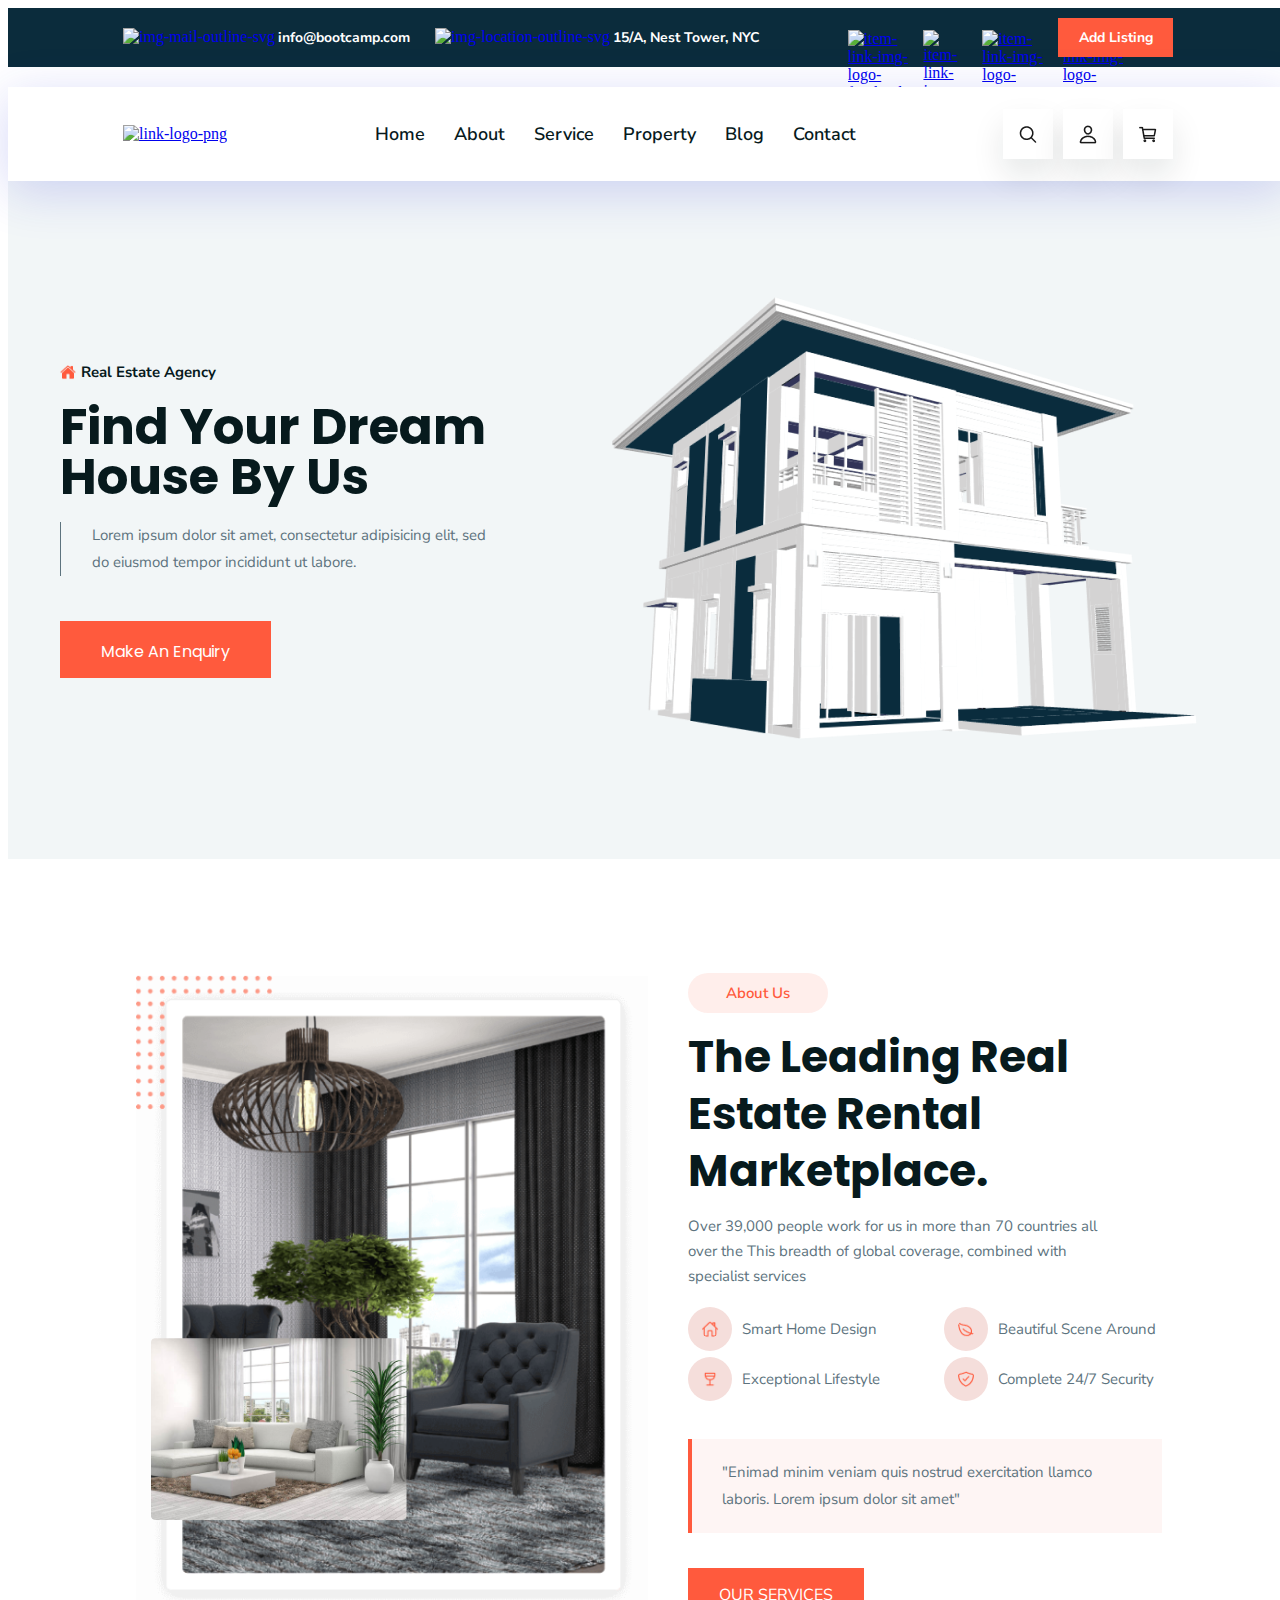
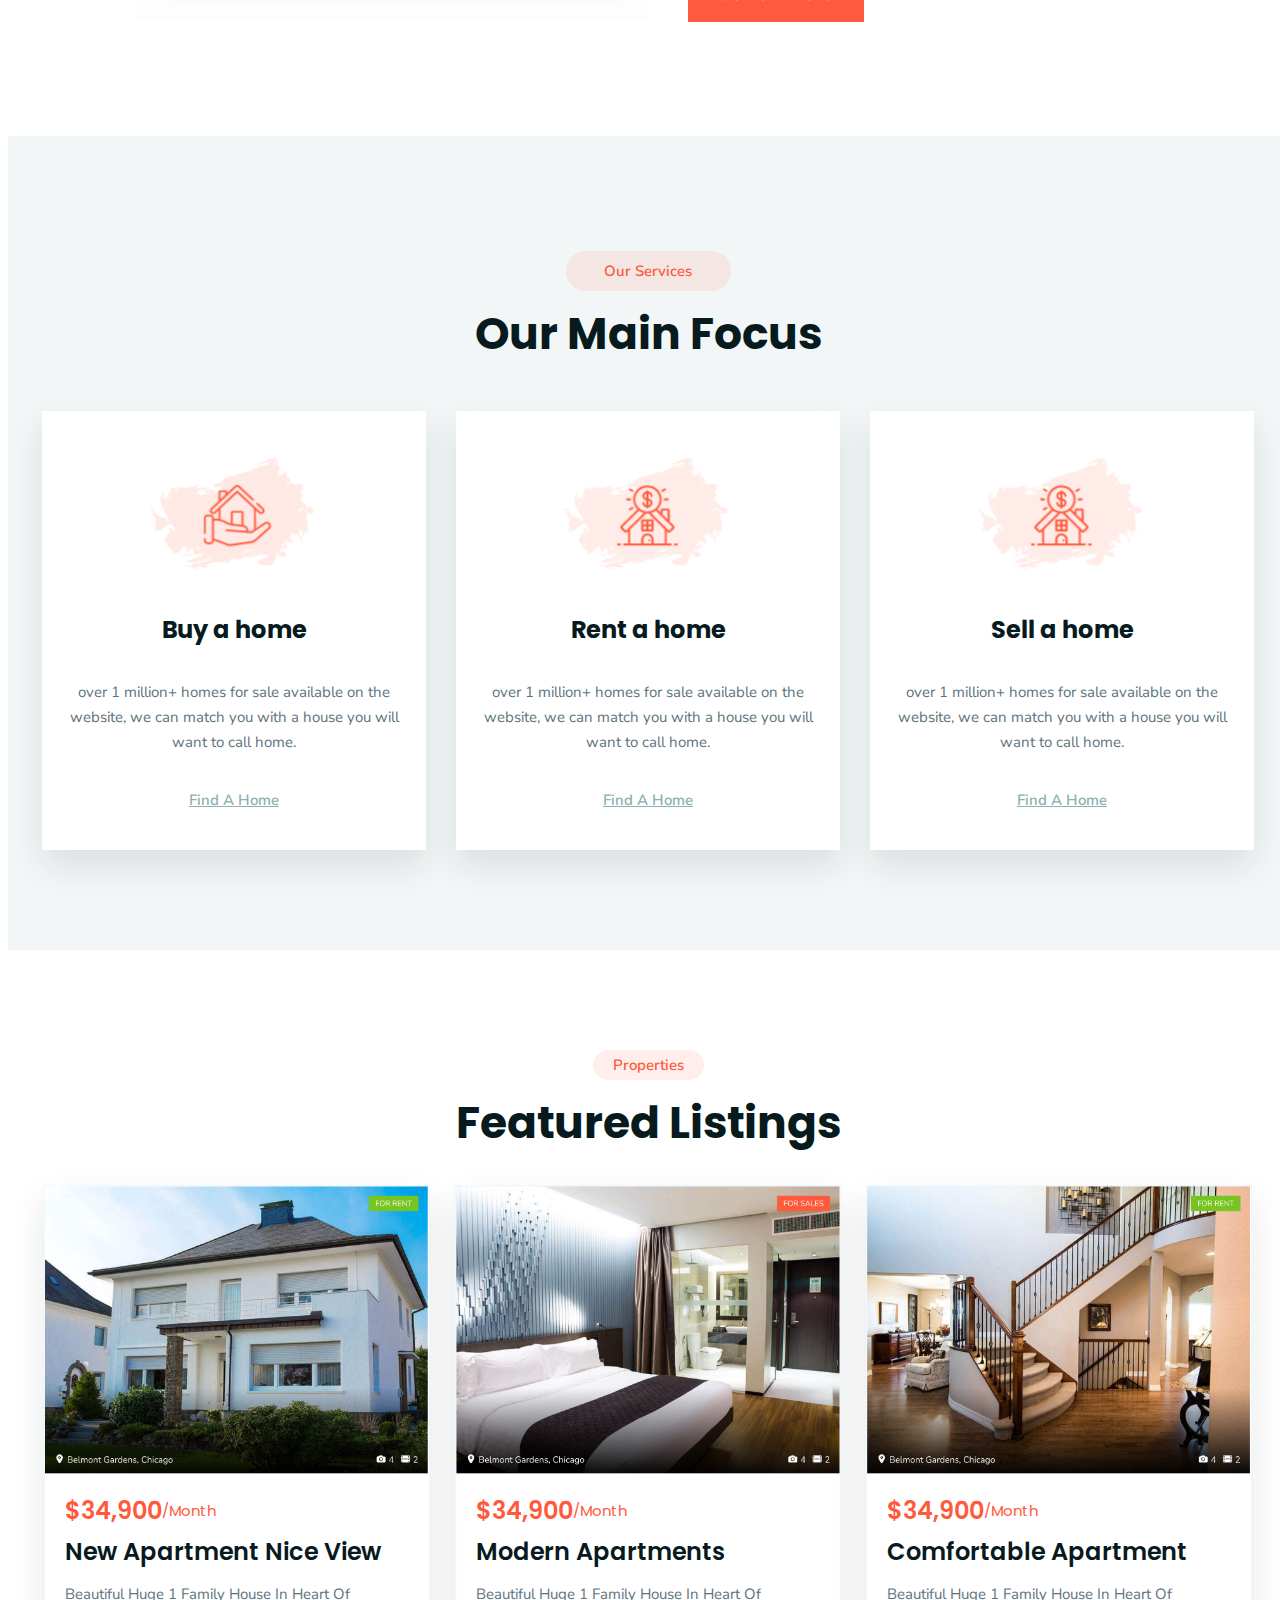
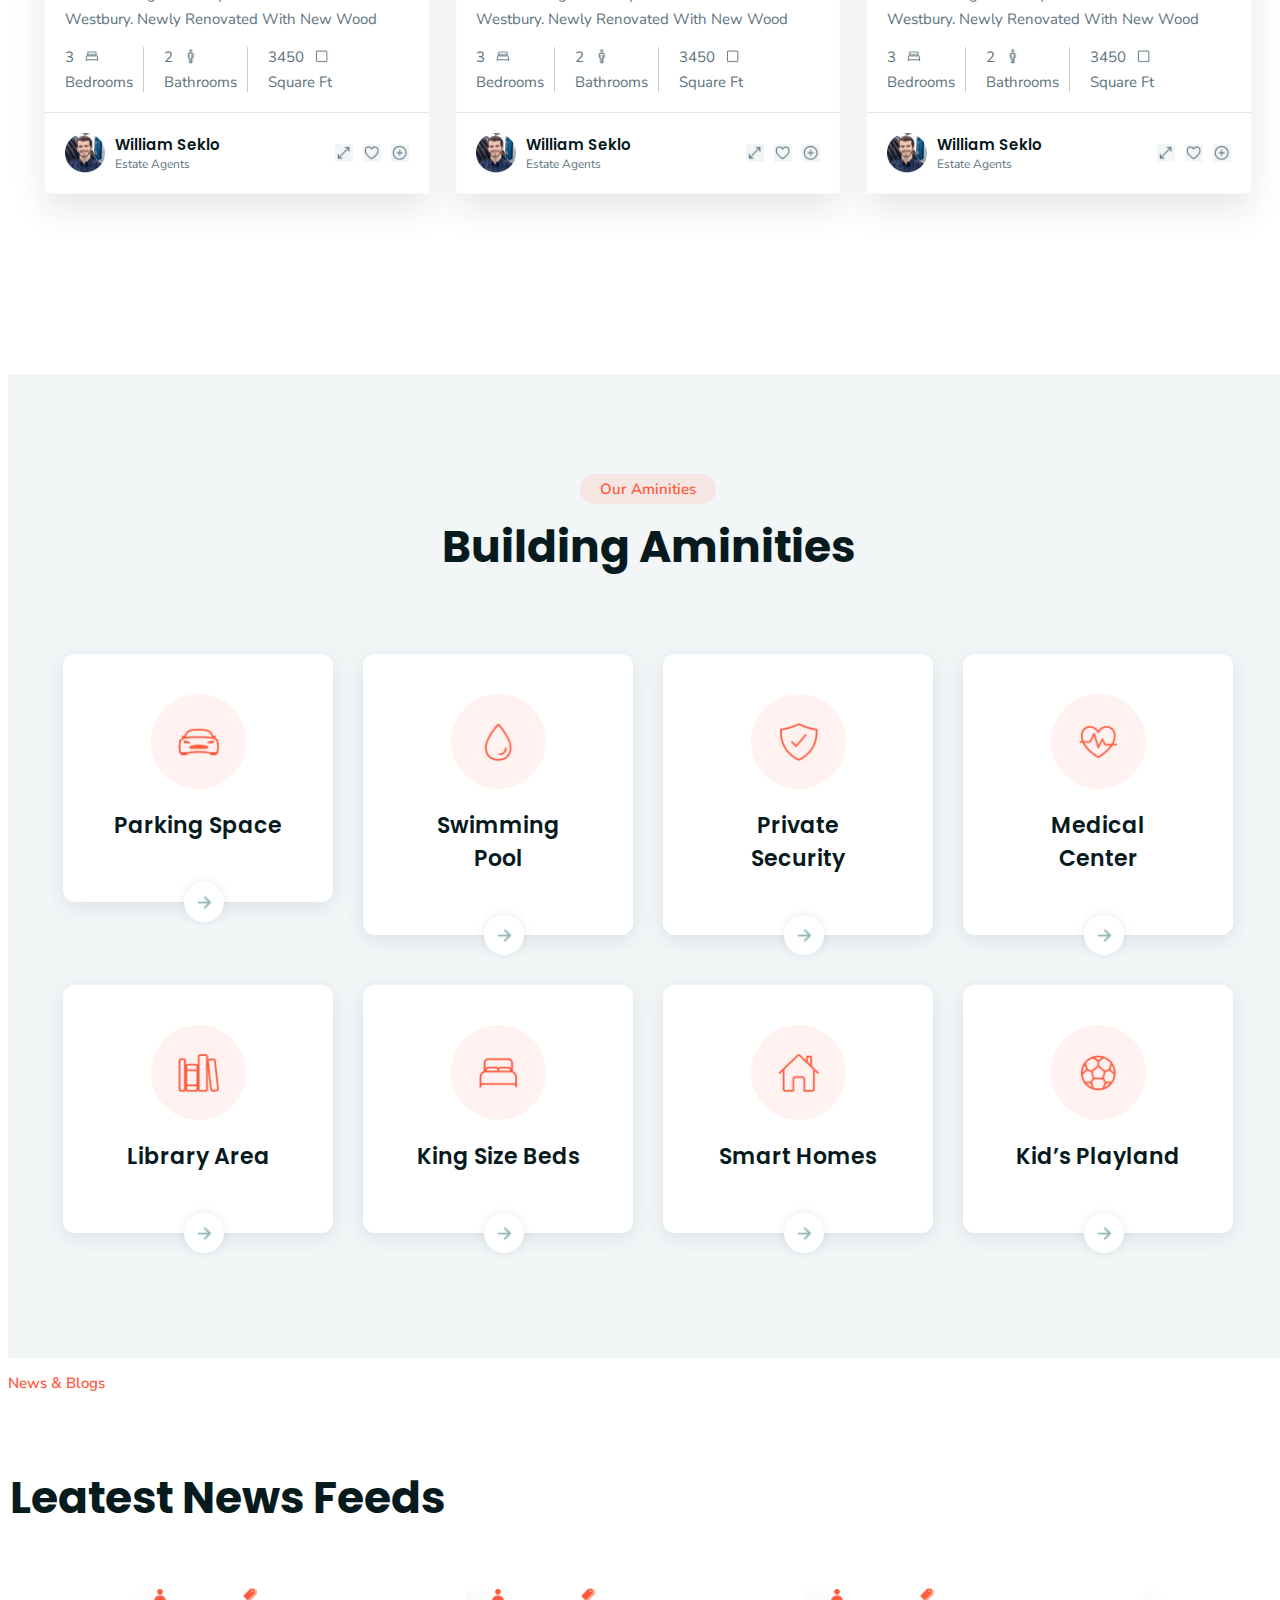
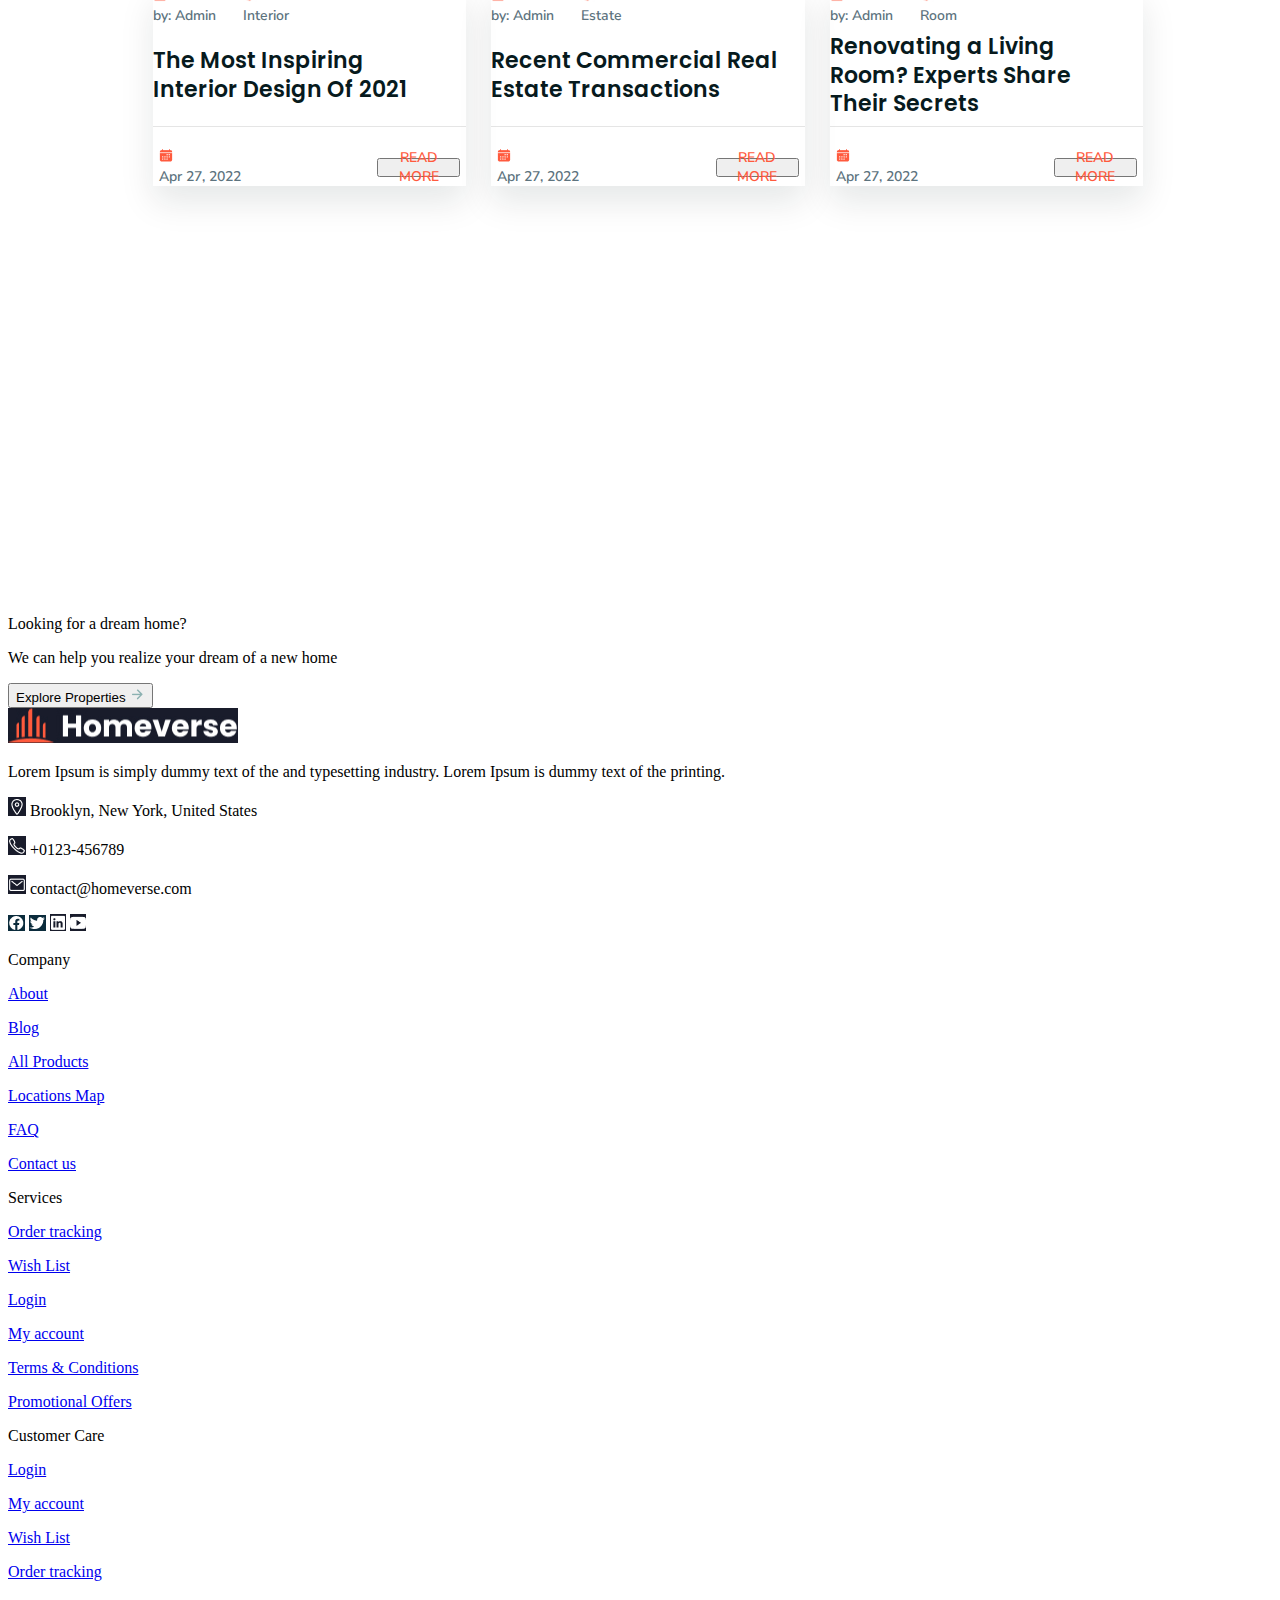
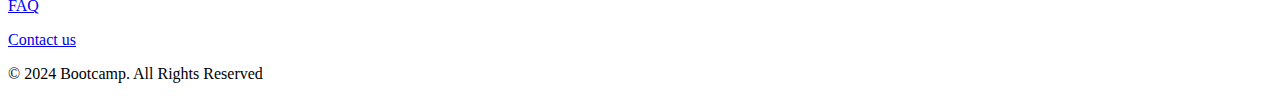
==== day 19/index.html @ 9317decf "rename" ====
<!DOCTYPE html>
<html lang="en">
<head>
    <meta charset="UTF-8">
    <meta name="viewport" content="width=device-width, initial-scale=1.0">
    <title>SASS4 Real Estate v1.0</title>
    <link rel="stylesheet" href="https://cdnjs.cloudflare.com/ajax/libs/normalize/8.0.1/normalize.min.css" integrity="sha512-NhSC1YmyruXifcj/KFRWoC561YpHpc5Jtzgvbuzx5VozKpWvQ+4nXhPdFgmx8xqexRcpAglTj9sIBWINXa8x5w==" crossorigin="anonymous" referrerpolicy="no-referrer" />
    <link rel="preconnect" href="https://fonts.googleapis.com">
    <link rel="preconnect" href="https://fonts.gstatic.com" crossorigin>
    <link href="https://fonts.googleapis.com/css2?family=Nunito+Sans&family=Poppins&display=swap" rel="stylesheet">
    <link rel="stylesheet" href="public/styles/styles.css">
    <link rel="stylesheet" href="public/styles/responsive.css"/>
</head>
<body>
    <header class="header">
        <div class="overlay" data-overlay></div>
        <div class="header-top">
            <div class="container">
                <div class="header-top-list">
                    <div>
                        <a href="mailto:info@bootcamp.com" class="header-top-link">
                            <img src="/public/images/header/img-mail-outline-svg.jpg" alt="img-mail-outline-svg">
                            <span>info@bootcamp.com</span>
                        </a>
                    </div>
                    <div>
                        <a href="#" class="header-top-link">
                            <img src="/public/images/header/img-location-outline-svg.jpg" alt="img-location-outline-svg">
                            <address>15/A, Nest Tower, NYC</address>
                        </a>
                    </div>
                </div>
                <div class="wrapper">
                    <div class="header-top-social-list">
                        <div><a href="#"><img src="/public/images/item-link-img-logo-facebook-svg.jpg" alt="item-link-img-logo-facebook-svg"></a></div>
                        <div><a href="#"><img src="/public/images/item-link-img-logo-twitter-svg.jpg" alt="item-link-img-logo-twitter-svg"></a></div>
                        <div><a href="#"><img src="/public/images/header/item-link-img-logo-instagram-svg.jpg" alt="item-link-img-logo-instagram-svg"></a></div>
                        <div><a href="#"><img src="/public/images/header/item-link-img-logo-pinterest-svg.jpg" alt="item-link-img-logo-pinterest-svg"></a></div>
                    </div>
                    <button class="header-top-btn">Add Listing</button>
                </div>
            </div>
            
        </div>

        <div class="header-bottom">
            <div class="container">
                <a href="#" class="logo">
                  <img src="/public/images/header/link-logo-png.png" alt="link-logo-png">
                </a>

                <nav class="navbar" data-navbar="">
        
                  <div class="navbar-top">
        
                    <a href="#" class="left-logo">
                      <img src="public/images/header/link-logo-png.png" alt="Bootcamp logo">
                    </a>
        
                    <button class="nav-close-btn" data-nav-close-btn="" aria-label="Close Menu">
                      <img src="public/images/x-thin-svgrepo-com.png" alt="icon x" width="30px" height="30px">
                    </button>
        
                  </div>
        
                  <div class="navbar-bottom">
                    <div class="navbar-list">
        
                      <div>
                        <a href="#home" class="navbar-link" data-nav-link="">Home</a>
                      </div>
        
                      <div>
                        <a href="#about" class="navbar-link" data-nav-link="">About</a>
                      </div>
        
                      <div>
                        <a href="#service" class="navbar-link" data-nav-link="">Service</a>
                      </div>
        
                      <div>
                        <a href="#property" class="navbar-link" data-nav-link="">Property</a>
                      </div>
        
                      <div>
                        <a href="#blog" class="navbar-link" data-nav-link="">Blog</a>
                      </div>
        
                      <div>
                        <a href="#contact" class="navbar-link" data-nav-link="">Contact</a>
                      </div>
        
                    </div>
                  </div>
        
                </nav>
        
                <div class="header-bottom-actions">
        
                  <button class="header-bottom-actions-btn" aria-label="Search">
                    <img src="public/images/header/img-search-outline-svg.jpg" alt="img-search-outline-svg">
                    <span>Search</span>
                  </button>
        
                  <button class="header-bottom-actions-btn" aria-label="Profile">
                    <img src="public/images/header/img-person-outline-svg.jpg" alt="img-person-outline-svg">
                    <span>Profile</span>
                  </button>
        
                  <button class="header-bottom-actions-btn" aria-label="Cart">
                      <img src="public/images/header/img-cart-outline-svg.jpg" alt="img-cart-outline-svg">
                      <span>Cart</span>
                  </button>
        
                  <button class="header-bottom-actions-btn" id="menu-icon" data-nav-open-btn="" aria-label="Open Menu">
                    <img src="public/images/header/image.png" width="30px" height="30px" alt="menu icon">
                    <span>Menu</span>
                  </button>
      
              </div>
            </div>
          </div>
    </header>

    <!-- *************** home - real estate agency **************** -->
    <section id="home">
      <div class="container">
        <div class="home-content">
          <p class="subtitle">
            <img src="public/images/header/img-home-svg.png" alt="img-home-svg">
            <span>Real Estate Agency</span>
          </p>
          <p class="home-title">Find Your Dream House By Us</p>
          <p class="hero-text">
            Lorem ipsum dolor sit amet, consectetur adipisicing elit, sed do eiusmod tempor incididunt ut labore.
          </p>
          <button class="btn">Make An Enquiry</button>
        </div>
        <figure class="home-banner">
          <img src="public/images/header/figure-hero-banner-png.png" alt="figure-hero-banner-png">
        </figure>
      </div>
    </section>

    <!-- *************** about us **************** -->
    <section id="about-us">
      <div class="container">
        <figure class="about-banner">
          <img src="public/images/aboutUs/about-banner-1-png.png" alt="about-banner-1">
          <img src="public/images/aboutUs/about-banner-2-jpg.png" alt="about-banner-2">
        </figure>
        <div class="about-content">
          <p class="about-subtitle">About Us</p>
          <p class="about-title">The Leading Real Estate
            Rental Marketplace.</p>
          <p class="about-text">Over 39,000 people work for us in more than 70 countries all over the
            This breadth of global coverage, combined with specialist services</p>
          <ul class="about-list">
            <li class="about-item">
              <img src="public/images/aboutUs/img-home-outline-svg.png" alt="home-outline">
              <p class="about-item-text">Smart Home Design</p>
            </li>
            <li class="about-item">
              <img src="public/images/aboutUs/img-leaf-outline-svg.png" alt="leaf-outline">
              <p class="about-item-text">Beautiful Scene Around</p>
            </li>
            <li class="about-item">
              <img src="public/images/aboutUs/img-wine-outline-svg.png" alt="wine-outline">
              <p class="about-item-text">Exceptional Lifestyle</p>
            </li>
            <li class="about-item">
              <img src="public/images/aboutUs/img-shield-checkmark-outline-svg.png" alt="sheild-checkmark-outline">
              <p class="about-item-text">Complete 24/7 Security</p>
            </li>
          </ul>
          <p class="callout">"Enimad minim veniam quis nostrud exercitation llamco laboris. Lorem
            ipsum dolor sit amet"</p>
          <button>Our Services</button>
        </div>
      </div>
    </section>

    <!-- *************** our main focus **************** -->
    <section id="services">
      <div class="container">
        <p class="service-subtitle">Our Services</p>
        <p class="service-title">Our Main Focus</p>
        <div class="service-content">
          <div class="service-item">
            <div class="card-icon">
              <img src="public/images/outMainFocus/service-1-png.png" alt="service-1">
            </div>
            <a href="#" class="service-item-title">
              <!-- <p class="service-item-title"> -->
                Buy a home
              <!-- </p> -->
            </a>
            <p class="service-item-text">over 1 million+ homes for sale available on
              the website, we can match you with a house
              you will want to call home.</p>
            <a href="#" class="service-item-link">Find A Home</a>
          </div>

          <div class="service-item">
            <div class="card-icon">
              <img src="public/images/outMainFocus/service-2-png.png" alt="service-1">
            </div>
            <a href="#" class="service-item-title">
              <!-- <p class="service-item-title"> -->
                Rent a home
              <!-- </p> -->
            </a>
            <p class="service-item-text">over 1 million+ homes for sale available on
              the website, we can match you with a house
              you will want to call home.</p>
            <a href="#" class="service-item-link">Find A Home</a>
          </div>

          <div class="service-item">
            <div class="card-icon">
              <img src="public/images/outMainFocus/service-2-png.png" alt="service-1">
            </div>
            <a href="#" class="service-item-title">
              <!-- <p class="service-item-title"> -->
                Sell a home
              <!-- </p> -->
            </a>
            <p class="service-item-text">over 1 million+ homes for sale available on
              the website, we can match you with a house
              you will want to call home.</p>
            <a href="#" class="service-item-link">Find A Home</a>
          </div>
        </div>
      </div>
    </section>

    <!-- *************** featured listings **************** -->
    <section id="features">
      <div class="container">
        <p class="feature-subtitle">Properties</p>
        <p class="feature-title">Featured Listings</p>
        <div class="feature-content">
          <div class="feature-item">
            <figure class="feature-item-image">
              <a href="#"><img src="public/images/featureListing/link-property-1-jpg.png" alt=""></a>
            </figure>
            <div class="feature-item-detail">
              <p class="feature-detail-price">$34,900<sub>/Month</sub></p>
              <a href="#" class="feature-detail-title">New Apartment Nice View</a>
              <p class="feature-detail-text">Beautiful Huge 1 Family House In Heart Of Westbury. 
                Newly Renovated With New Wood</p>
              <div class="feature-amenities-list">
                <div class="feature-amenities-item">
                  <p>3<img src="public/images/featureListing/img-bed-outline-svg.jpg" alt="img-bed-outline"></p>
                  <p>Bedrooms</p>
                </div>
                <div class="feature-amenities-item">
                  <p>2<img src="public/images/featureListing/img-man-outline-svg.jpg" alt="img-man-outline"></p>
                  <p>Bathrooms</p>
                </div>
                <div class="feature-amenities-item">
                  <p>3450<img src="public/images/featureListing/img-square-outline-svg.jpg" alt="img-square-outline"></p>
                  <p>Square Ft</p>
                </div>
              </div>
            </div>
            <div class="feature-item-author">
              <div class="feature-author-profile">
                <img src="public/images/featureListing/author-jpg.jpg" alt="author">
                <div class="feature-author-info">
                  <a href="#">William Seklo</a>
                  <p>Estate Agents</p>
                </div>
              </div>
              <div class="feature-item-icons">
                <img src="public/images/featureListing/img-resize-outline-svg.jpg" alt="resize-outline">
                <img src="public/images/featureListing/img-heart-outline-svg.jpg" alt="heart-outline">
                <img src="public/images/featureListing/img-add-circle-outline-svg.jpg" alt="add-circle-outline">
              </div>
            </div>
          </div>

          <div class="feature-item">
            <figure class="feature-item-image">
              <a href="#"><img src="public/images/featureListing/link-property-2-jpg.jpg" alt=""></a>
            </figure>
            <div class="feature-item-detail">
              <p class="feature-detail-price">$34,900<sub>/Month</sub></p>
              <a href="#" class="feature-detail-title">Modern Apartments</a>
              <p class="feature-detail-text">Beautiful Huge 1 Family House In Heart Of Westbury. Newly Renovated With
                New Wood</p>
              <div class="feature-amenities-list">
                <div class="feature-amenities-item">
                  <p>3<img src="public/images/featureListing/img-bed-outline-svg.jpg" alt="img-bed-outline"></p>
                  <p>Bedrooms</p>
                </div>
                <div class="feature-amenities-item">
                  <p>2<img src="public/images/featureListing/img-man-outline-svg.jpg" alt="img-man-outline"></p>
                  <p>Bathrooms</p>
                </div>
                <div class="feature-amenities-item">
                  <p>3450<img src="public/images/featureListing/img-square-outline-svg.jpg" alt="img-square-outline"></p>
                  <p>Square Ft</p>
                </div>
              </div>
            </div>
            <div class="feature-item-author">
              <div class="feature-author-profile">
                <img src="public/images/featureListing/author-jpg.jpg" alt="author">
                <div class="feature-author-info">
                  <a href="#">William Seklo</a>
                  <p>Estate Agents</p>
                </div>
              </div>
              <div class="feature-item-icons">
                <img src="public/images/featureListing/img-resize-outline-svg.jpg" alt="resize-outline">
                <img src="public/images/featureListing/img-heart-outline-svg.jpg" alt="heart-outline">
                <img src="public/images/featureListing/img-add-circle-outline-svg.jpg" alt="add-circle-outline">
              </div>
            </div>
          </div>

          <div class="feature-item">
            <figure class="feature-item-image">
              <a href="#"><img src="public/images/featureListing/link-property-3-jpg.jpg" alt=""></a>
            </figure>
            <div class="feature-item-detail">
              <p class="feature-detail-price">$34,900<sub>/Month</sub></p>
              <a href="#" class="feature-detail-title">Comfortable Apartment</a>
              <p class="feature-detail-text">Beautiful Huge 1 Family House In Heart Of Westbury. Newly Renovated With
                New Wood</p>
              <div class="feature-amenities-list">
                <div class="feature-amenities-item">
                  <p>3<img src="public/images/featureListing/img-bed-outline-svg.jpg" alt="img-bed-outline"></p>
                  <p>Bedrooms</p>
                </div>
                <div class="feature-amenities-item">
                  <p>2<img src="public/images/featureListing/img-man-outline-svg.jpg" alt="img-man-outline"></p>
                  <p>Bathrooms</p>
                </div>
                <div class="feature-amenities-item">
                  <p>3450<img src="public/images/featureListing/img-square-outline-svg.jpg" alt="img-square-outline"></p>
                  <p>Square Ft</p>
                </div>
              </div>
            </div>
            <div class="feature-item-author">
              <div class="feature-author-profile">
                <img src="public/images/featureListing/author-jpg.jpg" alt="author">
                <div class="feature-author-info">
                  <a href="#">William Seklo</a>
                  <p>Estate Agents</p>
                </div>
              </div>
              <div class="feature-item-icons">
                <img src="public/images/featureListing/img-resize-outline-svg.jpg" alt="resize-outline">
                <img src="public/images/featureListing/img-heart-outline-svg.jpg" alt="heart-outline">
                <img src="public/images/featureListing/img-add-circle-outline-svg.jpg" alt="add-circle-outline">
              </div>
            </div>
          </div>
        </div>
      </div>
    </section>

    <!-- *************** building amenities **************** -->
    <section id="amenities">
      <div class="container">
        <p class="amenity-subtitle">Our Aminities</p>
        <p class="amenity-title">Building Aminities</p>
        <div class="amenity-content">
          <a href="#" class="amenity-item">
            <div class="amenity-card-icon">
              <img src="public/images/buildingAmenities/img-car-sport-outline-svg.jpg" alt="car-sport-outline">
            </div>
            <p>Parking Space</p>
            <div class="amenity-card-btn">
              <img src="public/images/img-arrow-forward-outline-svg.png" alt="arrow-forward-outline">
            </div>
          </a>

          <a href="#" class="amenity-item">
            <div class="amenity-card-icon">
              <img src="public/images/buildingAmenities/img-water-outline-svg.jpg" alt="car-sport-outline">
            </div>
            <p>Swimming Pool</p>
            <div class="amenity-card-btn">
              <img src="public/images/img-arrow-forward-outline-svg.png" alt="arrow-forward-outline">
            </div>
          </a>

          <a href="#" class="amenity-item">
            <div class="amenity-card-icon">
              <img src="public/images/buildingAmenities/img-shield-checkmark-outline-svg.jpg" alt="car-sport-outline">
            </div>
            <p>Private Security</p>
            <div class="amenity-card-btn">
              <img src="public/images/img-arrow-forward-outline-svg.png" alt="arrow-forward-outline">
            </div>
          </a>

          <a href="#" class="amenity-item">
            <div class="amenity-card-icon">
              <img src="public/images/buildingAmenities/img-fitness-outline-svg.jpg" alt="car-sport-outline">
            </div>
            <p>Medical Center</p>
            <div class="amenity-card-btn">
              <img src="public/images/img-arrow-forward-outline-svg.png" alt="arrow-forward-outline">
            </div>
          </a>

          <a href="#" class="amenity-item">
            <div class="amenity-card-icon">
              <img src="public/images/buildingAmenities/img-library-outline-svg.jpg" alt="car-sport-outline">
            </div>
            <p>Library Area</p>
            <div class="amenity-card-btn">
              <img src="public/images/img-arrow-forward-outline-svg.png" alt="arrow-forward-outline">
            </div>
          </a>

          <a href="#" class="amenity-item">
            <div class="amenity-card-icon">
              <img src="public/images/buildingAmenities/img-bed-outline-svg.jpg" alt="car-sport-outline">
            </div>
            <p>King Size Beds</p>
            <div class="amenity-card-btn">
              <img src="public/images/img-arrow-forward-outline-svg.png" alt="arrow-forward-outline">
            </div>
          </a>

          <a href="#" class="amenity-item">
            <div class="amenity-card-icon">
              <img src="public/images/buildingAmenities/img-home-outline-svg.jpg" alt="car-sport-outline">
            </div>
            <p>Smart Homes</p>
            <div class="amenity-card-btn">
              <img src="public/images/img-arrow-forward-outline-svg.png" alt="arrow-forward-outline">
            </div>
          </a>

          <a href="#" class="amenity-item">
            <div class="amenity-card-icon">
              <img src="public/images/buildingAmenities/img-football-outline-svg.jpg" alt="car-sport-outline">
            </div>
            <p>Kid’s Playland</p>
            <div class="amenity-card-btn">
              <img src="public/images/img-arrow-forward-outline-svg.png" alt="arrow-forward-outline">
            </div>
          </a>
        </div>
      </div>
    </section>

    <!-- *************** new feeds **************** -->
    <section id="new-feeds">
      <div class="container">
        <p class="feeds-subtitle">News & Blogs</p>
        <p class="feeds-title">Leatest News Feeds</p>
        <div class="feeds-content">
          <div class="feeds-item">
            <div class="feeds-image"></div>
            <div class="feeds-by">
              <div>
                <img src="public/images/newFeeds/img-person-svg.jpg" alt="person">
                <span>by: Admin</span>
              </div>
              <div>
                <img src="public/images/newFeeds/img-pricetags-svg.jpg" alt="pricetags">
                <span>Interior</span>
              </div>
            </div>
            <p>The Most Inspiring Interior
              Design Of 2021</p>
            <div class="feeds-readmore">
              <div class="feeds-calendar">
                <img src="public/images/newFeeds/img-calendar-svg.jpg" alt="calendar">
                <span>Apr 27, 2022</span>
              </div>
              <button>Read More</button>
            </div>
          </div>

          <div class="feeds-item">
            <div class="feeds-image"></div>
            <div class="feeds-by">
              <div>
                <img src="public/images/newFeeds/img-person-svg.jpg" alt="person">
                <span>by: Admin</span>
              </div>
              <div>
                <img src="public/images/newFeeds/img-pricetags-svg.jpg" alt="pricetags">
                <span>Estate</span>
              </div>
            </div>
            <p>Recent Commercial Real
              Estate Transactions</p>
            <div class="feeds-readmore">
              <div class="feeds-calendar">
                <img src="public/images/newFeeds/img-calendar-svg.jpg" alt="calendar">
                <span>Apr 27, 2022</span>
              </div>
              <button>Read More</button>
            </div>
          </div>

          <div class="feeds-item">
            <div class="feeds-image"></div>
            <div class="feeds-by">
              <div>
                <img src="public/images/newFeeds/img-person-svg.jpg" alt="person">
                <span>by: Admin</span>
              </div>
              <div>
                <img src="public/images/newFeeds/img-pricetags-svg.jpg" alt="pricetags">
                <span>Room</span>
              </div>
            </div>
            <p>Renovating a Living Room?
              Experts Share Their Secrets</p>
            <div class="feeds-readmore">
              <div class="feeds-calendar">
                <img src="public/images/newFeeds/img-calendar-svg.jpg" alt="calendar">
                <span>Apr 27, 2022</span>
              </div>
              <button>Read More</button>
            </div>
          </div>
        </div>
      </div>
    </section>

    <!-- *************** footer **************** -->
    <section class="cta">
      <div class="cta-card">
        <div class="cta-text">
          <p>Looking for a dream home?</p>
          <p>We can help you realize your dream of a new home</p>
        </div>
        <button>Explore Properties  <img src="public/images/img-arrow-forward-outline-svg.png"></button>
      </div>
    </section>
    <footer class="footer">
      <div class="container">
        <div class="footer-brand">
          <a href="#" class="logo">
            <img src="public/images/footer/link-logo-light-png.jpg" alt="Bootcamp logo">
          </a>
          <p class="footer-brand-text">Lorem Ipsum is simply dummy text of the
            and typesetting industry. Lorem Ipsum is
            dummy text of the printing.</p>
          <p class="footer-address">
            <img src="public/images/footer/img-location-outline-svg.jpg" alt="">
            Brooklyn, New York, United States
          </p>
          <p class="footer-call">
            <img src="public/images/footer/img-call-outline-svg.jpg" alt="">
            +0123-456789
          </p>
          <p class="footer-mail">
            <img src="public/images/footer/img-mail-outline-svg.jpg" alt="">
            contact@homeverse.com
          </p>
          <div class="footer-icons">
            <img src="public/images/item-link-img-logo-facebook-svg.jpg" alt="">
            <img src="public/images/item-link-img-logo-twitter-svg.jpg" alt="">
            <img src="public/images/footer/item-link-img-logo-linkedin-svg.jpg" alt="">
            <img src="public/images/footer/item-link-img-logo-youtube-svg.jpg" alt="">
          </div>
        </div>
        <div class="footer-link-box">
          <div class="footer-list">
            <p class="footer-item-title">Company</p>
            <a href="#"><p class="footer-item-link">About</p></a>
            <a href="#"><p class="footer-item-link">Blog</p></a>
            <a href="#"><p class="footer-item-link">All Products</p></a>
            <a href="#"><p class="footer-item-link">Locations Map</p></a>
            <a href="#"><p class="footer-item-link">FAQ</p></a>
            <a href="#"><p class="footer-item-link">Contact us</p></a>
          </div>

          <div class="footer-list">
            <p class="footer-item-title">Services</p>
            <a href="#"><p class="footer-item-link">Order tracking</p></a>
            <a href="#"><p class="footer-item-link">Wish List</p></a>
            <a href="#"><p class="footer-item-link">Login</p></a>
            <a href="#"><p class="footer-item-link">My account</p></a>
            <a href="#"><p class="footer-item-link">Terms & Conditions</p></a>
            <a href="#"><p class="footer-item-link">Promotional Offers</p></a>
          </div>

          <div class="footer-list">
            <p class="footer-item-title">Customer Care</p>
            <a href="#"><p class="footer-item-link">Login</p></a>
            <a href="#"><p class="footer-item-link">My account</p></a>
            <a href="#"><p class="footer-item-link">Wish List</p></a>
            <a href="#"><p class="footer-item-link">Order tracking</p></a>
            <a href="#"><p class="footer-item-link">FAQ</p></a>
            <a href="#"><p class="footer-item-link">Contact us</p></a>
          </div>
        </div>
      </div>
      <div class="copyright">
        <p>© 2024 Bootcamp. All Rights Reserved</p>
      </div>
    </footer>
</body>
</html>
---- day 19/public/styles/styles.css ----
/* ---------------- Header ---------------- */
body {
  width: 100vw;
}

.header {
  display: flex;
  flex-direction: column;
}
.header .overlay {
  width: 100%;
  height: 100vh;
  position: fixed;
  inset: 0;
  opacity: 0;
  pointer-events: none;
}

.header-top {
  background: #0B2C3C;
  display: flex;
  height: 49px;
  width: 100%;
  padding: 5px 0;
  align-items: center;
}
.header-top .container {
  height: 39px;
  display: flex;
  width: 100%;
  justify-content: space-between;
  margin: 0 115px;
}

.header-top-list {
  display: flex;
  gap: 25px;
  align-items: center;
}
.header-top-list .header-top-link {
  display: flex;
  gap: 3px;
  text-decoration: none;
}
.header-top-list .header-top-link .img {
  width: 15px;
  height: 15px;
}
.header-top-list .header-top-link span, .header-top-list .header-top-link address {
  display: block;
  width: -moz-fit-content;
  width: fit-content;
  height: 19px;
  font-family: "Nunito Sans";
  font-style: normal;
  line-height: normal;
  font-size: 14px;
  font-weight: 700;
  color: #FFF;
}

.wrapper {
  display: flex;
  align-items: center;
  gap: 23px;
}
.wrapper .header-top-social-list {
  display: flex;
  width: 100px;
  height: 16px;
  justify-content: center;
  align-items: flex-start;
  gap: 12px;
}
.wrapper button {
  display: flex;
  width: 114.72px;
  height: 39px;
  padding: 10px 19px 10px 20px;
  justify-content: center;
  align-items: center;
  background: #FF5A3D;
  border: none;
  font-family: "Nunito Sans";
  font-style: normal;
  line-height: normal;
  font-size: 14px;
  font-weight: 700;
  color: #FFF;
}

.header-bottom {
  display: flex;
  height: 54px;
  padding: 20px 0;
  justify-content: center;
  align-items: center;
  background: #FFF;
  box-shadow: 0px 10px 50px 0px rgba(46, 54, 220, 0.2);
  margin-top: 20px;
}
.header-bottom .container {
  display: flex;
  align-items: center;
  width: 100%;
  justify-content: space-between;
  margin: 0 115px;
}
.header-bottom .container .logo {
  margin-right: 100px;
}
.header-bottom .container .navbar-top {
  display: none;
}
.header-bottom .container .navbar-top button {
  width: 30px;
  height: 30px;
  display: flex;
  align-items: center;
  justify-content: center;
  border: none;
  background: white;
}
.header-bottom .container .navbar-list {
  display: flex;
  flex-direction: row;
  display: flex;
  height: 54px;
  padding: 15px 0px;
  justify-content: center;
  align-items: center;
  gap: 29px;
}
.header-bottom .container .navbar-list .navbar-link {
  text-decoration: none;
  display: flex;
  height: 24px;
  flex-direction: column;
  justify-content: center;
  color: #071A1D;
  font-family: "Nunito Sans";
  font-style: normal;
  line-height: normal;
  font-size: 18px;
  font-weight: 600;
  text-transform: capitalize;
  transition: color 0.3s ease;
}
.header-bottom .container .navbar-list .navbar-link:hover {
  color: #FF5A3D;
}
.header-bottom .container .header-bottom-actions {
  display: flex;
  margin-left: 100px;
  gap: 10px;
}
.header-bottom .container .header-bottom-actions .header-bottom-actions-btn {
  display: flex;
  width: 50px;
  height: 50px;
  padding: 15px;
  justify-content: center;
  align-items: center;
  background: #FFF;
  box-shadow: 0px 16px 32px 0px rgba(7, 26, 29, 0.1);
  border: none;
}
.header-bottom .container .header-bottom-actions .header-bottom-actions-btn#menu-icon {
  display: none;
}
.header-bottom .container .header-bottom-actions .header-bottom-actions-btn span {
  display: none;
}
.header-bottom .container .header-bottom-actions .header-bottom-actions-btn img {
  color: #FF5A3D;
}

#home {
  width: 100%;
  background: #F2F6F7;
}
#home .container {
  width: 100%;
  padding: 100px 0;
  display: flex;
  justify-content: center;
  align-items: center;
}
#home .container .home-content {
  flex-basis: 40%;
}
#home .container .home-content .subtitle {
  width: 80%;
  display: flex;
  align-items: center;
  margin: 0;
  gap: 5px;
}
#home .container .home-content .subtitle img {
  width: 16px;
  height: 16px;
}
#home .container .home-content .subtitle span {
  display: flex;
  height: 20px;
  flex-direction: column;
  justify-content: center;
  flex-shrink: 0;
  color: #071A1D;
  font-family: "Nunito Sans";
  font-style: normal;
  line-height: normal;
  font-size: 15px;
  font-weight: 700;
}
#home .container .home-content .home-title {
  width: 90%;
  height: 100px;
  justify-content: center;
  color: #071A1D;
  font-family: Poppins;
  font-style: normal;
  font-size: 50px;
  line-height: 50px;
  font-weight: 700;
  margin: 20px 0;
}
#home .container .home-content .hero-text {
  width: 80%;
  color: #5D737E;
  font-family: "Nunito Sans";
  font-style: normal;
  line-height: 27px;
  font-size: 15px;
  font-weight: 400;
  padding-left: 31px;
  border-left: 1px solid #5D737E;
}
#home .container .home-content .btn {
  color: #FFF;
  font-family: Poppins;
  font-style: normal;
  font-size: 16px;
  line-height: normal;
  font-weight: 400;
  text-transform: capitalize;
  border: 1px solid #FF5A3D;
  height: 57px;
  padding: 17px 40px 17px 40px;
  margin-top: 30px;
  background: linear-gradient(to left, #FF5A3D 50%, white 50%);
  background-size: 200% 100%;
  background-position: right top;
  transition: all 1s ease;
}
#home .container .home-content .btn:hover {
  background-position: left top;
  color: black;
  border-color: black;
}
#home .container .home-banner {
  flex-basis: 30%;
}

/* ---------------- About Us ---------------- */
/* ---------------- About Us ---------------- */
#about-us {
  padding: 100px 0;
}
#about-us .container {
  display: flex;
  align-items: center;
  justify-content: center;
}
#about-us .container .about-banner {
  display: flex;
  position: relative;
  flex-basis: 40%;
}
#about-us .container .about-banner img {
  width: 100%;
  max-width: -moz-max-content;
  max-width: max-content;
}
#about-us .container .about-banner img:last-child {
  position: absolute;
  bottom: 100px;
  left: 15px;
  width: 50%;
  border-radius: 4px;
}
#about-us .container .about-content {
  display: flex;
  flex-direction: column;
  flex-basis: 40%;
  gap: 15px;
}
#about-us .container .about-content .about-subtitle {
  margin: 0;
  border-radius: 50px;
  background: rgba(255, 90, 61, 0.1);
  display: flex;
  width: 100px;
  height: 30px;
  padding: 5px 20px 5px 20px;
  justify-content: center;
  align-items: center;
  color: #FF5A3D;
  font-family: "Nunito Sans";
  font-style: normal;
  line-height: normal;
  font-size: 15px;
  font-weight: 600;
}
#about-us .container .about-content .about-title {
  margin: 0;
  color: #071A1D;
  font-family: Poppins;
  font-style: normal;
  font-size: 44px;
  line-height: 57px;
  font-weight: 700;
  display: flex;
  width: 90%;
  flex-direction: column;
  justify-content: center;
}
#about-us .container .about-content .about-text {
  margin: 0;
  display: flex;
  width: 80%;
  flex-direction: column;
  justify-content: center;
  color: #5D737E;
  font-family: "Nunito Sans";
  font-style: normal;
  line-height: 25px;
  font-size: 15px;
  font-weight: 400;
}
#about-us .container .about-content .about-list {
  margin: 0, 0, 20px, 0;
  list-style: none;
  margin: 0;
  padding: 0;
  display: grid;
  grid-template-columns: 1fr 1fr;
}
#about-us .container .about-content .about-list .about-item {
  display: flex;
  align-items: center;
  gap: 10px;
}
#about-us .container .about-content .about-list .about-item img {
  display: flex;
  width: 18px;
  height: 18px;
  padding: 13px;
  justify-content: center;
  align-items: center;
  border-radius: 50%;
  background: #F5DEDB;
}
#about-us .container .about-content .about-list .about-item p {
  display: flex;
  height: 20px;
  flex-direction: column;
  justify-content: center;
  color: #5D737E;
  font-family: "Nunito Sans";
  font-style: normal;
  line-height: normal;
  font-size: 15px;
  font-weight: 400;
}
#about-us .container .about-content .callout {
  margin: 20px 0;
  width: 80%;
  display: inline-flex;
  padding: 20px 30px;
  align-items: center;
  flex-shrink: 0;
  border-left: 4px solid #FF5A3D;
  background: rgba(229, 63, 42, 0.05);
  color: #5D737E;
  font-family: "Nunito Sans";
  font-style: normal;
  line-height: 27px;
  font-size: 15px;
  font-weight: 400;
}
#about-us .container .about-content > button {
  margin: 0;
  display: flex;
  padding: 15px 30px;
  justify-content: center;
  align-items: center;
  flex-shrink: 0;
  border: 1px solid #FF5A3D;
  display: flex;
  max-width: -moz-max-content;
  max-width: max-content;
  flex-direction: column;
  justify-content: center;
  flex-shrink: 0;
  color: #FFF;
  font-family: "Nunito Sans";
  font-style: normal;
  line-height: normal;
  font-size: 16px;
  font-weight: 400;
  text-transform: uppercase;
  background: linear-gradient(to left, #FF5A3D 50%, white 50%);
  background-size: 200% 100%;
  background-position: right top;
  transition: all 1s ease;
}
#about-us .container .about-content > button:hover {
  background-position: left top;
  color: black;
  border-color: black;
}

/* ---------------- Our Main Focus ---------------- */
#services {
  background: #F2F6F7;
  display: flex;
  padding: 100px 0;
  justify-content: center;
  align-items: center;
}
#services .container {
  display: flex;
  flex-direction: column;
  align-items: center;
}
#services .container .service-subtitle {
  display: flex;
  height: 20px;
  color: #FF5A3D;
  display: flex;
  justify-content: center;
  align-items: center;
  border-radius: 50px;
  background: rgba(255, 90, 61, 0.1);
  width: 125px;
  height: 30px;
  padding: 5px 20px 5px 20px;
  font-family: "Nunito Sans";
  font-style: normal;
  line-height: normal;
  font-size: 15px;
  font-weight: 600;
}
#services .container .service-title {
  margin: 0;
  display: flex;
  flex-direction: column;
  justify-content: center;
  text-align: center;
  color: #071A1D;
  font-family: Poppins;
  font-style: normal;
  font-size: 44px;
  line-height: 55px;
  font-weight: 700;
}
#services .container .service-content {
  display: flex;
  justify-content: center;
  align-items: flex-start;
  margin-top: 50px;
  gap: 30px;
}
#services .container .service-content .service-item {
  display: flex;
  padding: 40px 0px 40px 0px;
  flex-direction: column;
  justify-content: center;
  align-items: center;
  gap: 20px;
  background: #FFF;
  box-shadow: 0px 16px 32px 0px rgba(7, 26, 29, 0.1);
  flex-basis: 30%;
}
#services .container .service-content .service-item .card-icon img {
  width: 180px;
  height: 140px;
}
#services .container .service-content .service-item .service-item-title {
  display: flex;
  text-decoration: none;
  margin: 0;
  color: #071A1D;
  font-family: Poppins;
  font-style: normal;
  font-size: 24px;
  line-height: 30px;
  font-weight: 700;
  transition: color 0.3s ease;
}
#services .container .service-content .service-item .service-item-title:hover {
  color: #FF5A3D;
}
#services .container .service-content .service-item .service-item-text {
  display: flex;
  flex-direction: column;
  justify-content: center;
  width: 90%;
  color: #5D737E;
  text-align: center;
  font-family: "Nunito Sans";
  font-style: normal;
  line-height: 25px;
  font-size: 15px;
  font-weight: 400;
}
#services .container .service-content .service-item .service-item-link {
  display: flex;
  flex-direction: column;
  justify-content: center;
  color: #8BB1B1;
  text-align: center;
  font-family: "Nunito Sans";
  font-style: normal;
  line-height: normal;
  font-size: 15px;
  font-weight: 600;
  transition: color 0.3s ease;
}
#services .container .service-content .service-item .service-item-link:hover {
  color: #FF5A3D;
}

/* ---------------- Featured Listings ---------------- */
#features {
  padding: 100px 0;
}
#features .container {
  display: flex;
  flex-direction: column;
  align-items: center;
  gap: 15px;
}
#features .container .feature-subtitle {
  margin: 0;
  color: #FF5A3D;
  display: flex;
  padding: 5px 20px 5px 20px;
  width: -moz-max-content;
  width: max-content;
  justify-content: center;
  align-items: center;
  border-radius: 50px;
  background: rgba(255, 90, 61, 0.1);
  font-family: "Nunito Sans";
  font-style: normal;
  line-height: normal;
  font-size: 15px;
  font-weight: 600;
}
#features .container .feature-title {
  margin: 0;
  display: flex;
  color: #071A1D;
  text-align: center;
  font-family: Poppins;
  font-style: normal;
  font-size: 44px;
  line-height: 55px;
  font-weight: 700;
}
#features .container .feature-content {
  margin: 20px 0 20px 0;
  display: flex;
  justify-content: center;
  align-items: flex-start;
  gap: 25px;
  padding-bottom: 60px;
  scroll-snap-type: inline mandatory;
}
#features .container .feature-content .feature-item {
  display: flex;
  flex-direction: column;
  justify-content: center;
  align-items: flex-start;
  border: 1px solid #F0F7FF;
  background: rgba(255, 255, 255, 0);
  box-shadow: 0px 16px 32px 0px rgba(7, 26, 29, 0.1);
  gap: 20px;
  flex-basis: 30%;
}
#features .container .feature-content .feature-item .feature-item-image {
  margin: 0;
  display: flex;
  position: relative;
  aspect-ratio: 2/1.5;
  overflow: hidden;
}
#features .container .feature-content .feature-item .feature-item-image a {
  text-decoration: none;
}
#features .container .feature-content .feature-item .feature-item-image a:hover img {
  -o-object-fit: cover;
     object-fit: cover;
  transition: 0.5s ease;
  height: 103%;
}
#features .container .feature-content .feature-item .feature-item-image a img {
  width: 100%;
  height: 100%;
}
#features .container .feature-content .feature-item .feature-item-detail {
  border-bottom: 1px solid rgba(0, 0, 0, 0.1);
  padding: 0 0 20px 20px;
  display: flex;
  flex-direction: column;
  align-items: flex-start;
}
#features .container .feature-content .feature-item .feature-item-detail .feature-detail-price {
  margin: 0;
  display: flex;
  height: 33px;
  justify-content: center;
  align-items: center;
  color: #FF5A3D;
  font-family: Poppins;
  font-style: normal;
  font-size: 24px;
  line-height: normal;
  font-weight: 600;
}
#features .container .feature-content .feature-item .feature-item-detail .feature-detail-price sub {
  display: flex;
  height: 21px;
  flex-direction: column;
  justify-content: center;
  color: #FF5A3D;
  font-family: Poppins;
  font-style: normal;
  font-size: 15px;
  line-height: normal;
  font-weight: 400;
}
#features .container .feature-content .feature-item .feature-item-detail .feature-detail-title {
  margin: 0;
  display: flex;
  padding-top: 10px;
  flex-direction: column;
  justify-content: center;
  color: #071A1D;
  text-decoration: none;
  text-wrap: nowrap;
  font-family: Poppins;
  font-style: normal;
  font-size: 24px;
  line-height: 30px;
  font-weight: 600;
  transition: color 0.3s ease;
}
#features .container .feature-content .feature-item .feature-item-detail .feature-detail-title:hover {
  color: #FF5A3D;
}
#features .container .feature-content .feature-item .feature-item-detail .feature-detail-text {
  display: flex;
  justify-content: center;
  width: 95%;
  color: #5D737E;
  font-family: "Nunito Sans";
  font-style: normal;
  line-height: 25px;
  font-size: 15px;
  font-weight: 400;
}
#features .container .feature-content .feature-item .feature-item-detail .feature-amenities-list {
  display: flex;
  width: 80%;
  align-items: flex-start;
  gap: 20px;
}
#features .container .feature-content .feature-item .feature-item-detail .feature-amenities-list .feature-amenities-item {
  display: flex;
  flex-direction: column;
  padding-right: 10px;
}
#features .container .feature-content .feature-item .feature-item-detail .feature-amenities-list .feature-amenities-item:first-child, #features .container .feature-content .feature-item .feature-item-detail .feature-amenities-list .feature-amenities-item:nth-child(2) {
  border-right: 1px solid rgba(0, 0, 0, 0.2);
}
#features .container .feature-content .feature-item .feature-item-detail .feature-amenities-list .feature-amenities-item p {
  margin: 0;
  width: -moz-max-content;
  width: max-content;
  color: #5D737E;
  font-family: "Nunito Sans";
  font-style: normal;
  line-height: normal;
  font-size: 15px;
  font-weight: 400;
}
#features .container .feature-content .feature-item .feature-item-detail .feature-amenities-list .feature-amenities-item p:first-child {
  display: flex;
  align-items: center;
  padding-bottom: 5px;
}
#features .container .feature-content .feature-item .feature-item-detail .feature-amenities-list .feature-amenities-item p:first-child img {
  width: 15px;
  height: 15px;
  padding-left: 10px;
}
#features .container .feature-content .feature-item .feature-item-author {
  display: flex;
  justify-content: space-between;
  width: 100%;
  padding-bottom: 20px;
}
#features .container .feature-content .feature-item .feature-item-author .feature-author-profile {
  display: flex;
  justify-content: flex-start;
  align-items: center;
  margin-left: 20px;
}
#features .container .feature-content .feature-item .feature-item-author .feature-author-profile img {
  width: 40px;
  height: 40px;
  padding-right: 10px;
}
#features .container .feature-content .feature-item .feature-item-author .feature-author-profile .feature-author-info {
  display: flex;
  flex-direction: column;
}
#features .container .feature-content .feature-item .feature-item-author .feature-author-profile .feature-author-info a {
  margin: 0;
  color: #071A1D;
  text-decoration: none;
  font-family: Poppins;
  font-style: normal;
  font-size: 15px;
  line-height: normal;
  font-weight: 600;
  transition: color 0.3s ease;
}
#features .container .feature-content .feature-item .feature-item-author .feature-author-profile .feature-author-info a:hover {
  color: #FF5A3D;
}
#features .container .feature-content .feature-item .feature-item-author .feature-author-profile .feature-author-info p {
  color: #5D737E;
  margin: 0;
  font-family: "Nunito Sans";
  font-style: normal;
  line-height: normal;
  font-size: 12px;
  font-weight: 400;
}
#features .container .feature-content .feature-item .feature-item-author .feature-item-icons {
  display: flex;
  margin-right: 20px;
  justify-content: center;
  align-items: center;
  gap: 10px;
}
#features .container .feature-content .feature-item .feature-item-author .feature-item-icons img {
  width: 18px;
  height: 18px;
}

/* ---------------- Building Aminities ---------------- */
#amenities {
  background: #F2F6F7;
  padding: 100px 0;
}
#amenities .container {
  display: flex;
  flex-direction: column;
  justify-content: center;
  align-items: center;
  gap: 15px;
}
#amenities .container .amenity-subtitle {
  margin: 0;
  display: flex;
  flex-direction: column;
  justify-content: center;
  color: #FF5A3D;
  border-radius: 50px;
  align-items: center;
  background: rgba(255, 90, 61, 0.1);
  padding: 5px 20px 5px 20px;
  font-family: "Nunito Sans";
  font-style: normal;
  line-height: normal;
  font-size: 15px;
  font-weight: 600;
}
#amenities .container .amenity-title {
  margin: 0;
  padding-bottom: 40px;
  display: flex;
  flex-direction: column;
  justify-content: center;
  color: #071A1D;
  text-align: center;
  font-family: Poppins;
  font-style: normal;
  font-size: 44px;
  line-height: 55px;
  font-weight: 700;
}
#amenities .container .amenity-content {
  margin: 0;
  display: flex;
  flex-wrap: wrap;
  width: 100%;
  justify-content: center;
}
#amenities .container .amenity-content .amenity-item {
  margin: 25px 15px;
  height: 100%;
  text-decoration: none;
  display: flex;
  flex-direction: column;
  border-radius: 12px;
  padding: 40px 50px 0px 50px;
  border-radius: 12px;
  justify-content: center;
  align-items: center;
  gap: 20px;
  background: #FFF;
  box-shadow: 0px 5px 20px 0px rgba(24, 45, 84, 0.1);
}
#amenities .container .amenity-content .amenity-item .amenity-card-icon {
  display: flex;
  width: 45px;
  height: 45px;
  padding: 25px;
  justify-content: center;
  align-items: center;
  border-radius: 50%;
  background: #FFF2F0;
}
#amenities .container .amenity-content .amenity-item .amenity-card-icon img {
  width: 45px;
  height: 45px;
}
#amenities .container .amenity-content .amenity-item p {
  margin: 0;
  display: flex;
  width: 170px;
  flex-direction: column;
  justify-content: center;
  color: #071A1D;
  text-align: center;
  font-family: Poppins;
  font-style: normal;
  font-size: 22px;
  line-height: normal;
  font-weight: 600;
}
#amenities .container .amenity-content .amenity-item .amenity-card-btn {
  display: flex;
  width: 40px;
  height: 40px;
  justify-content: center;
  align-items: center;
  border-radius: 50%;
  background: #FFF;
  box-shadow: 0px 0px 10px 0px rgba(24, 45, 84, 0.1);
  position: relative;
  bottom: 0;
  transform: translate(-50%, 50%);
  left: 15%;
}
#amenities .container .amenity-content .amenity-item .amenity-card-btn img {
  width: 20px;
  height: 20px;
}

/* ---------------- Leatest New Feeds ---------------- */
#new-feeds .container {
  display: flex;
  flex-direction: column;
}
#new-feeds .container .feeds-subtitle {
  display: flex;
  width: 97.15px;
  height: 20px;
  flex-direction: column;
  justify-content: center;
  flex-shrink: 0;
  color: #FF5A3D;
  font-family: "Nunito Sans";
  font-size: 15px;
  font-style: normal;
  font-weight: 600;
  line-height: normal;
}
#new-feeds .container .feeds-title {
  display: flex;
  width: 439.931px;
  height: 92.39px;
  flex-direction: column;
  justify-content: center;
  color: #071A1D;
  text-align: center;
  font-family: Poppins;
  font-size: 44px;
  font-style: normal;
  font-weight: 700;
  line-height: 57.2px; /* 130% */
}
#new-feeds .container .feeds-content {
  display: flex;
  overflow-x: auto;
  display: flex;
  height: 551.23px;
  padding: 0px 25px 60px 25px;
  justify-content: center;
  align-items: flex-start;
  gap: 25px;
}
#new-feeds .container .feeds-content .feeds-item {
  display: flex;
  flex-direction: column;
  background: rgba(255, 255, 255, 0);
  box-shadow: 0px 16px 32px 0px rgba(7, 26, 29, 0.1);
}
#new-feeds .container .feeds-content .feeds-item .feeds-image {
  width: 100%;
  height: 60%;
}
#new-feeds .container .feeds-content .feeds-item .feeds-image:first-child {
  background: url("../images/newFeeds/figure-blog-1-png.jpg") lightgray -8.053px 0px/104.313% 100% no-repeat;
}
#new-feeds .container .feeds-content .feeds-item .feeds-image:nth-child(2) {
  background: url("../images/newFeeds/figure-blog-2-jpg.jpg") lightgray -8.053px 0px/104.313% 100% no-repeat;
}
#new-feeds .container .feeds-content .feeds-item .feeds-image:last-child {
  background: url("../images/newFeeds/figure-blog-3-jpg.jpg") lightgray -8.053px 0px/104.313% 100% no-repeat;
}
#new-feeds .container .feeds-content .feeds-item .feeds-by {
  display: flex;
  justify-content: flex-start;
  gap: 25px;
}
#new-feeds .container .feeds-content .feeds-item .feeds-by div {
  gap: 5px;
}
#new-feeds .container .feeds-content .feeds-item .feeds-by div img {
  width: 14px;
  height: 14px;
}
#new-feeds .container .feeds-content .feeds-item .feeds-by div span {
  display: flex;
  width: 64.949px;
  height: 19px;
  flex-direction: column;
  justify-content: center;
  flex-shrink: 0;
  color: #5D737E;
  font-family: "Nunito Sans";
  font-size: 14px;
  font-style: normal;
  font-weight: 600;
  line-height: normal;
}
#new-feeds .container .feeds-content .feeds-item p {
  display: flex;
  width: 289.9px;
  height: 57.2px;
  flex-direction: column;
  justify-content: center;
  color: #071A1D;
  font-family: Poppins;
  font-size: 22px;
  font-style: normal;
  font-weight: 600;
  line-height: 28.6px; /* 130% */
}
#new-feeds .container .feeds-content .feeds-item .feeds-readmore {
  display: flex;
  width: 313.41px;
  padding-top: 21px;
  justify-content: space-evenly;
  align-items: center;
  gap: 5px;
  border-top: 1px solid rgba(0, 0, 0, 0.1);
}
#new-feeds .container .feeds-content .feeds-item .feeds-readmore .feeds-calendar {
  gap: 5px;
}
#new-feeds .container .feeds-content .feeds-item .feeds-readmore .feeds-calendar span {
  display: flex;
  width: 207.091px;
  height: 19px;
  flex-direction: column;
  justify-content: center;
  flex-shrink: 0;
  color: #5D737E;
  font-family: "Nunito Sans";
  font-size: 14px;
  font-style: normal;
  font-weight: 600;
  line-height: normal;
}
#new-feeds .container .feeds-content .feeds-item .feeds-readmore .feeds-calendarimg {
  width: 14px;
  height: 14px;
}
#new-feeds .container .feeds-content .feeds-item .feeds-readmore button {
  display: flex;
  width: 82.998px;
  height: 19px;
  flex-direction: column;
  justify-content: center;
  flex-shrink: 0;
  color: #FF5A3D;
  font-family: "Nunito Sans";
  font-size: 14px;
  font-style: normal;
  font-weight: 600;
  line-height: normal;
  text-transform: uppercase;
}

/* ---------------- Footer ---------------- */
#cta {
  display: flex;
  width: 1920px;
  height: 190.59px;
  padding: 0px 375px;
  justify-content: center;
  align-items: center;
  flex-shrink: 0;
  background: linear-gradient(180deg, #FFF 50%, #181C2B 50%);
}
#cta .cta-card {
  width: 1170px;
  height: 190.59px;
  flex-shrink: 0;
  background: #FF5A3D;
  box-shadow: 0px 16px 32px 0px rgba(7, 26, 29, 0.1);
  justify-content: space-evenly;
  align-items: center;
}
#cta .cta-card .cta-text {
  display: flex;
  flex-direction: column;
}
#cta .cta-card .cta-text p:first-child {
  display: flex;
  width: 502.756px;
  height: 46.8px;
  flex-direction: column;
  justify-content: center;
  flex-shrink: 0;
  color: #FFF;
  font-family: Poppins;
  font-size: 36px;
  font-style: normal;
  font-weight: 700;
  line-height: 46.8px; /* 130% */
}
#cta .cta-card .cta-text p:last-child {
  display: flex;
  width: 367.153px;
  height: 28.8px;
  flex-direction: column;
  justify-content: center;
  flex-shrink: 0;
  color: #FFF;
  font-family: "Nunito Sans";
  font-size: 16px;
  font-style: normal;
  font-weight: 400;
  line-height: 28.8px; /* 180% */
}
#cta .cta-card button {
  display: flex;
  align-items: center;
  justify-content: center;
}

#footer {
  display: flex;
  width: 1920px;
  padding-top: 80px;
  flex-direction: column;
  justify-content: flex-end;
  align-items: center;
  gap: 40px;
  background: #181C2B;
}
#footer .container {
  display: flex;
}
#footer .container .footer-brand {
  display: flex;
  flex-direction: column;
  justify-content: flex-start;
}
#footer .container .footer-brand .footer-brand-text {
  display: flex;
  width: 295.89px;
  height: 86.4px;
  flex-direction: column;
  justify-content: center;
  color: #FFF;
  font-family: "Nunito Sans";
  font-size: 16px;
  font-style: normal;
  font-weight: 400;
  line-height: 28.8px; /* 180% */
}
#footer .container .footer-brand .footer-address, #footer .container .footer-brand .footer-call, #footer .container .footer-brand .footer-mail {
  display: flex;
  width: 246.451px;
  height: 22px;
  flex-direction: column;
  justify-content: center;
  flex-shrink: 0;
  color: #FFF;
  font-family: "Nunito Sans";
  font-size: 16px;
  font-style: normal;
  font-weight: 400;
  line-height: normal;
}
#footer .container .footer-brand .footer-address img, #footer .container .footer-brand .footer-call img, #footer .container .footer-brand .footer-mail img {
  width: 18px;
  height: 18px;
}
#footer .container .footer-brand .footer-icons {
  gap: 15px;
}
#footer .container .footer-link-box {
  display: flex;
  justify-content: space-around;
}
#footer .container .footer-link-box .footer-list {
  display: flex;
  flex-direction: column;
  gap: 25px;
}
#footer .container .footer-link-box .footer-list .footer-item-title {
  display: flex;
  width: 96.258px;
  height: 31px;
  flex-direction: column;
  justify-content: center;
  color: #FFF;
  font-family: Poppins;
  font-size: 22px;
  font-style: normal;
  font-weight: 700;
  line-height: normal;
}
#footer .container .footer-link-box .footer-list .footer-item-link {
  display: flex;
  width: 40.011px;
  height: 16px;
  flex-direction: column;
  justify-content: center;
  color: #FFF;
  font-family: "Nunito Sans";
  font-size: 16px;
  font-style: normal;
  font-weight: 400;
  line-height: normal;
}
#footer .copyright {
  display: flex;
  width: 1920px;
  height: 72px;
  padding: 25px 0px;
  justify-content: center;
  align-items: center;
  background: #282B39;
}
#footer .copyright p {
  display: flex;
  width: 318.994px;
  height: 22px;
  flex-direction: column;
  justify-content: center;
  flex-shrink: 0;
  color: #FFF;
  text-align: center;
  font-family: "Nunito Sans";
  font-size: 16px;
  font-style: normal;
  font-weight: 400;
  line-height: normal;
}/*# sourceMappingURL=styles.css.map */
---- day 19/public/styles/responsive.css ----
@media screen and (max-width: 356px) {
  /*  -------------------- Header  -------------------- */
  /* ************************************************** */
  .header-top {
    height: 120px;
    align-items: flex-start;
    justify-content: center;
  }
  .header-top .container {
    flex-direction: column;
    gap: 5px;
  }
  .header-top .container .header-top-list {
    flex-direction: column;
    justify-content: center;
    gap: 5px;
  }
  .header-top .container .header-top-list .header-top-link address {
    width: 150px;
  }
  .header-top .container .wrapper {
    flex-direction: column;
    gap: 5px;
  }
  /* -------------------- Menu -------------------- */
  /* show menu icon */
  .header-bottom .container {
    justify-content: center;
    /* hide menu bar */
  }
  .header-bottom .container .logo {
    margin: 0;
  }
  .header-bottom .container .navbar {
    display: none;
  }
  .header-bottom .container .header-bottom-actions {
    /* show menu icons in bottom */
    display: flex;
    position: fixed;
    bottom: 0;
    width: 100%;
    height: 8%;
    background: white;
    margin: 0;
    justify-content: space-evenly;
    align-items: center;
  }
  .header-bottom .container .header-bottom-actions .header-bottom-actions-btn {
    display: flex;
    flex-direction: column;
    background-color: white;
    box-shadow: none;
  }
  .header-bottom .container .header-bottom-actions .header-bottom-actions-btn#menu-icon {
    display: flex;
  }
  .header-bottom .container .header-bottom-actions .header-bottom-actions-btn span {
    display: block;
  }
  /* show left menu */
  /* .header .overlay{
      opacity: 1;
      pointer-events: all;
      background: hsla(0, 0%, 0%, 0.7);
  }

  .navbar{
      display: flex;
      flex-direction: column;
      justify-content: flex-start;
      align-items: center;
      position: fixed;
      top: 0;
      left: 0;
      background: white;
      height: 100%;
  }
  .header-bottom .container .navbar-top{
      display: flex;
      padding: 50px 0;
      border-bottom: 0.5px solid rgb(180, 175, 175);
      align-items: center;
      width: 100%;
  }

  .header-bottom .container .navbar-list{
      padding-top: 50px;
      flex-direction: column;
      align-items: flex-start;
      justify-content: normal;
  } */
  /*  -------------------- Home section  -------------------- */
  #home .container {
    flex-direction: column;
    gap: 50px;
  }
  #home .container .home-content {
    width: 80%;
  }
  #home .container .home-content .home-title {
    width: 100%;
    font-size: 32px;
    font-weight: bold;
    line-height: 40px; /* 100% */
  }
  #home .container .home-banner img {
    width: 80%;
  }
  /*  -------------------- About Us  -------------------- */
  /* ************************************************** */
  #about-us .container {
    flex-direction: column;
  }
  #about-us .container .about-banner {
    width: 90%;
  }
  #about-us .container .about-content {
    padding-left: 20px;
    padding-top: 20px;
  }
  #about-us .container .about-content .about-title {
    width: 95%;
    font-family: Poppins;
    font-style: normal;
    font-size: 26px;
    line-height: 1.3;
    font-weight: 900;
  }
  #about-us .container .about-content .about-text {
    width: 90%;
    font-family: "Nunito Sans";
    font-style: normal;
    line-height: 25px;
    font-size: 13px;
    font-weight: 300;
  }
  #about-us .container .about-content .about-list {
    display: block;
  }
  #about-us .container .about-content button {
    font-family: "Nunito Sans";
    font-style: normal;
    line-height: normal;
    font-size: 13px;
    font-weight: 300;
  }
  /*  -------------------- Our Main service  -------------------- */
  /* ************************************************** */
  #services .container .service-content {
    flex-wrap: wrap;
  }
  #services .container .service-content .service-item {
    flex-basis: 90%;
  }
  /*  -------------------- Feature listing  -------------------- */
  /* ************************************************** */
  #features .container .feature-content {
    flex-wrap: wrap;
  }
  #features .container .feature-content .feature-item {
    flex-basis: 95%;
  }
  #features .container .feature-content .feature-item .feature-item-detail .feature-detail-price {
    font-family: Poppins;
    font-style: normal;
    font-size: 18px;
    line-height: normal;
    font-weight: 600;
  }
  #features .container .feature-content .feature-item .feature-item-detail .feature-detail-price sub {
    font-family: Poppins;
    font-style: normal;
    font-size: 12px;
    line-height: normal;
    font-weight: 400;
  }
  #features .container .feature-content .feature-item .feature-item-detail .feature-detail-title {
    font-family: Poppins;
    font-style: normal;
    font-size: 18px;
    line-height: 30px;
    font-weight: 600;
  }
  #features .container .feature-content .feature-item .feature-item-detail .feature-detail-text {
    font-family: "Nunito Sans";
    font-style: normal;
    line-height: 25px;
    font-size: 12px;
    font-weight: 400;
  }
  /*  -------------------- Building Amenities  -------------------- */
  /* ************************************************** */
  #amenities .container .amenity-title {
    font-family: Poppins;
    font-style: normal;
    font-size: 32px;
    line-height: 55px;
    font-weight: 700;
    padding: 0;
  }
}
@media screen and (min-width: 356px) and (max-width: 573px) {
  /*  -------------------- Header  -------------------- */
  .header-top {
    height: 100px;
  }
  .header-top .container {
    flex-direction: column;
    align-items: center;
    gap: 5px;
    margin: 0;
    height: auto;
  }
  .header-top .container .header-top-list .header-top-link address {
    width: 150px;
  }
  /* -------------------- Menu -------------------- */
  /* show menu icon */
  .header-bottom .container {
    justify-content: center;
    /* hide menu bar */
  }
  .header-bottom .container .logo {
    margin: 0;
  }
  .header-bottom .container .navbar {
    display: none;
  }
  .header-bottom .container .header-bottom-actions {
    /* show menu icons in bottom */
    display: flex;
    position: fixed;
    bottom: 0;
    width: 100%;
    height: 8%;
    background: white;
    margin: 0;
    justify-content: space-evenly;
    align-items: center;
  }
  .header-bottom .container .header-bottom-actions .header-bottom-actions-btn {
    display: flex;
    flex-direction: column;
    background-color: white;
    box-shadow: none;
  }
  .header-bottom .container .header-bottom-actions .header-bottom-actions-btn#menu-icon {
    display: flex;
  }
  .header-bottom .container .header-bottom-actions .header-bottom-actions-btn span {
    display: block;
  }
  /* show left menu */
  /* .header .overlay{
      opacity: 1;
      pointer-events: all;
      background: hsla(0, 0%, 0%, 0.7);
  }

  .navbar{
      display: flex;
      flex-direction: column;
      justify-content: flex-start;
      align-items: center;
      position: fixed;
      top: 0;
      left: 0;
      background: white;
      height: 100%;
  }
  .header-bottom .container .navbar-top{
      display: flex;
      padding: 50px 0;
      border-bottom: 0.5px solid rgb(180, 175, 175);
      align-items: center;
      width: 100%;
  }

  .header-bottom .container .navbar-list{
      padding-top: 50px;
      flex-direction: column;
      align-items: flex-start;
      justify-content: normal;
  } */
  /*  -------------------- Home section  -------------------- */
  #home .container {
    flex-direction: column;
    gap: 50px;
  }
  #home .container .home-content {
    width: 80%;
  }
  #home .container .home-content .home-title {
    width: 100%;
    font-size: 38px;
    font-weight: bold;
    line-height: 40px; /* 100% */
  }
  #home .container .home-banner img {
    width: 80%;
  }
  /*  -------------------- About Us  -------------------- */
  /* ************************************************** */
  #about-us .container {
    flex-direction: column;
  }
  #about-us .container .about-banner {
    width: 90%;
  }
  #about-us .container .about-content {
    padding-left: 20px;
    padding-top: 20px;
  }
  #about-us .container .about-content .about-title {
    width: 95%;
    font-family: Poppins;
    font-style: normal;
    font-size: 32px;
    line-height: 1.3;
    font-weight: 900;
  }
  #about-us .container .about-content .about-text {
    width: 90%;
    font-family: "Nunito Sans";
    font-style: normal;
    line-height: 25px;
    font-size: 14px;
    font-weight: 400;
  }
  #about-us .container .about-content .about-list {
    display: block;
  }
  #about-us .container .about-content button {
    font-family: "Nunito Sans";
    font-style: normal;
    line-height: normal;
    font-size: 14px;
    font-weight: 400;
  }
  /*  -------------------- Our Main service  -------------------- */
  /* ************************************************** */
  #services .container .service-content {
    flex-wrap: wrap;
  }
  #services .container .service-content .service-item {
    flex-basis: 90%;
  }
  /*  -------------------- Feature listing  -------------------- */
  /* ************************************************** */
  #features .container .feature-content {
    flex-wrap: wrap;
  }
  #features .container .feature-content .feature-item {
    flex-basis: 90%;
  }
  /*  -------------------- Building Amenities  -------------------- */
  /* ************************************************** */
  #amenities .container .amenity-title {
    font-family: Poppins;
    font-style: normal;
    font-size: 36px;
    line-height: 55px;
    font-weight: 700;
    padding: 0;
  }
}
@media screen and (min-width: 573px) and (max-width: 768px) {
  /*  -------------------- Header  -------------------- */
  .header-top {
    height: 100px;
  }
  .header-top .container {
    flex-direction: column;
    align-items: center;
    gap: 5px;
    margin: 0;
    height: auto;
  }
  .header-top .container .header-top-list .header-top-link address {
    width: 150px;
  }
  /* -------------------- Menu -------------------- */
  /* show menu icon */
  .header-bottom .container {
    justify-content: center;
    /* hide menu bar */
  }
  .header-bottom .container .logo {
    margin: 0;
  }
  .header-bottom .container .navbar {
    display: none;
  }
  .header-bottom .container .header-bottom-actions {
    /* show menu icons in bottom */
    display: flex;
    position: fixed;
    bottom: 0;
    width: 100%;
    height: 8%;
    background: white;
    margin: 0;
    justify-content: space-evenly;
    align-items: center;
  }
  .header-bottom .container .header-bottom-actions .header-bottom-actions-btn {
    display: flex;
    flex-direction: column;
    background-color: white;
    box-shadow: none;
  }
  .header-bottom .container .header-bottom-actions .header-bottom-actions-btn#menu-icon {
    display: flex;
  }
  .header-bottom .container .header-bottom-actions .header-bottom-actions-btn span {
    display: block;
  }
  /* show left menu */
  /* .header .overlay{
      opacity: 1;
      pointer-events: all;
      background: hsla(0, 0%, 0%, 0.7);
  }

  .navbar{
      display: flex;
      flex-direction: column;
      justify-content: flex-start;
      align-items: center;
      position: fixed;
      top: 0;
      left: 0;
      background: white;
      height: 100%;
  }
  .header-bottom .container .navbar-top{
      display: flex;
      padding: 50px 0;
      border-bottom: 0.5px solid rgb(180, 175, 175);
      align-items: center;
      width: 100%;
  }

  .header-bottom .container .navbar-list{
      padding-top: 50px;
      flex-direction: column;
      align-items: flex-start;
      justify-content: normal;
  } */
  /*  -------------------- Home section  -------------------- */
  #home .container {
    flex-direction: column;
    gap: 50px;
  }
  #home .container .home-content {
    width: 80%;
  }
  #home .container .home-banner img {
    width: 100%;
  }
  /*  -------------------- About Us  -------------------- */
  /* ************************************************** */
  #about-us .container {
    flex-direction: column;
  }
  #about-us .container .about-banner {
    width: 90%;
    max-width: -moz-max-content;
    max-width: max-content;
  }
  #about-us .container .about-content {
    padding-left: 20px;
    padding-top: 20px;
    width: 80%;
  }
  #about-us .container .about-content .about-title {
    width: 100%;
    font-family: Poppins;
    font-style: normal;
    font-size: 36px;
    line-height: 1.3;
    font-weight: 900;
  }
  #about-us .container .about-content .about-text {
    width: 100%;
    font-family: "Nunito Sans";
    font-style: normal;
    line-height: 25px;
    font-size: 14px;
    font-weight: 400;
  }
  #about-us .container .about-content .about-list {
    display: block;
  }
  #about-us .container .about-content .callout {
    width: 85%;
  }
  #about-us .container .about-content button {
    font-family: "Nunito Sans";
    font-style: normal;
    line-height: normal;
    font-size: 16px;
    font-weight: 400;
  }
  /*  -------------------- Our Main service  -------------------- */
  /* ************************************************** */
  #services .container .service-content {
    flex-wrap: wrap;
  }
  #services .container .service-content .service-item {
    flex-basis: 45%;
  }
  /*  -------------------- Feature listing  -------------------- */
  /* ************************************************** */
  #features .container .feature-content {
    flex-wrap: wrap;
  }
  #features .container .feature-content .feature-item {
    flex-basis: 80%;
  }
  /*  -------------------- Building Amenities  -------------------- */
  /* ************************************************** */
}
@media screen and (min-width: 768px) and (max-width: 993px) {
  /*  -------------------- Header  -------------------- */
  .header-top .container {
    margin: 0;
    justify-content: space-around;
  }
  /* -------------------- Menu -------------------- */
  /* show menu icon */
  .header-bottom .container .header-bottom-actions .header-bottom-actions-btn#menu-icon {
    display: flex;
  }
  /* hide menu bar */
  .navbar {
    display: none;
  }
  /*  -------------------- Home section  -------------------- */
  #home .container {
    flex-direction: column;
    gap: 50px;
  }
  #home .container .home-content {
    width: 80%;
  }
  #home .container .home-banner img {
    width: 100%;
  }
  /*  -------------------- About Us  -------------------- */
  /* ************************************************** */
  #about-us .container {
    flex-direction: column;
  }
  #about-us .container .about-banner {
    width: 90%;
    max-width: -moz-max-content;
    max-width: max-content;
  }
  #about-us .container .about-content {
    padding-left: 20px;
    padding-top: 20px;
    width: 60%;
  }
  #about-us .container .about-content .about-title {
    font-family: Poppins;
    font-style: normal;
    font-size: 36px;
    line-height: 1.3;
    font-weight: 900;
  }
  #about-us .container .about-content .about-text {
    font-family: "Nunito Sans";
    font-style: normal;
    line-height: 25px;
    font-size: 14px;
    font-weight: 400;
  }
  #about-us .container .about-content .about-list {
    display: grid;
    grid-template-columns: 1fr 1fr;
  }
  #about-us .container .about-content .callout {
    width: 85%;
  }
  #about-us .container .about-content button {
    font-family: "Nunito Sans";
    font-style: normal;
    line-height: normal;
    font-size: 16px;
    font-weight: 400;
  }
  /*  -------------------- Our Main service  -------------------- */
  /* ************************************************** */
  #services .container .service-content {
    flex-wrap: wrap;
  }
  #services .container .service-content .service-item {
    flex-basis: 40%;
  }
  /*  -------------------- Feature listing  -------------------- */
  /* ************************************************** */
  #features .container .feature-content {
    flex-wrap: wrap;
  }
  #features .container .feature-content .feature-item {
    flex-basis: 45%;
  }
  /*  -------------------- Building Amenities  -------------------- */
  /* ************************************************** */
}
@media screen and (min-width: 993px) and (max-width: 1180px) {
  /*  -------------------- Header --------------------  */
  .header-top .container {
    margin: 0;
    justify-content: space-around;
  }
  /* -------------------- Menu -------------------- */
  /* show menu icon */
  .header-bottom .container .header-bottom-actions .header-bottom-actions-btn#menu-icon {
    display: flex;
  }
  /* hide menu bar */
  .navbar {
    display: none;
  }
  /*  -------------------- Home section --------------------  */
  #home .container {
    gap: 50px;
  }
  #home .container .home-content {
    flex-basis: 45%;
  }
  #home .container .home-title {
    width: 100%;
  }
  #home .container .home-banner {
    flex-basis: 40%;
  }
  #home .container .home-banner img {
    width: 100%;
    height: 100%;
  }
  /*  -------------------- About Us  -------------------- */
  /* ************************************************** */
  #about-us .container .about-banner {
    margin-right: 20px;
    margin-left: 0px;
  }
  #about-us .container .about-content .about-title {
    font-family: Poppins;
    font-style: normal;
    font-size: 30px;
    line-height: 1.3;
    font-weight: 900;
  }
  #about-us .container .about-content .about-list {
    width: 110%;
  }
  #about-us .container .about-content .callout {
    width: 95%;
  }
  /*  -------------------- Feature listing  -------------------- */
  /* ************************************************** */
  #features .container .feature-content {
    flex-wrap: wrap;
  }
  #features .container .feature-content .feature-item {
    flex-basis: 45%;
  }
  /*  -------------------- Building Amenities  -------------------- */
  /* ************************************************** */
}/*# sourceMappingURL=responsive.css.map */
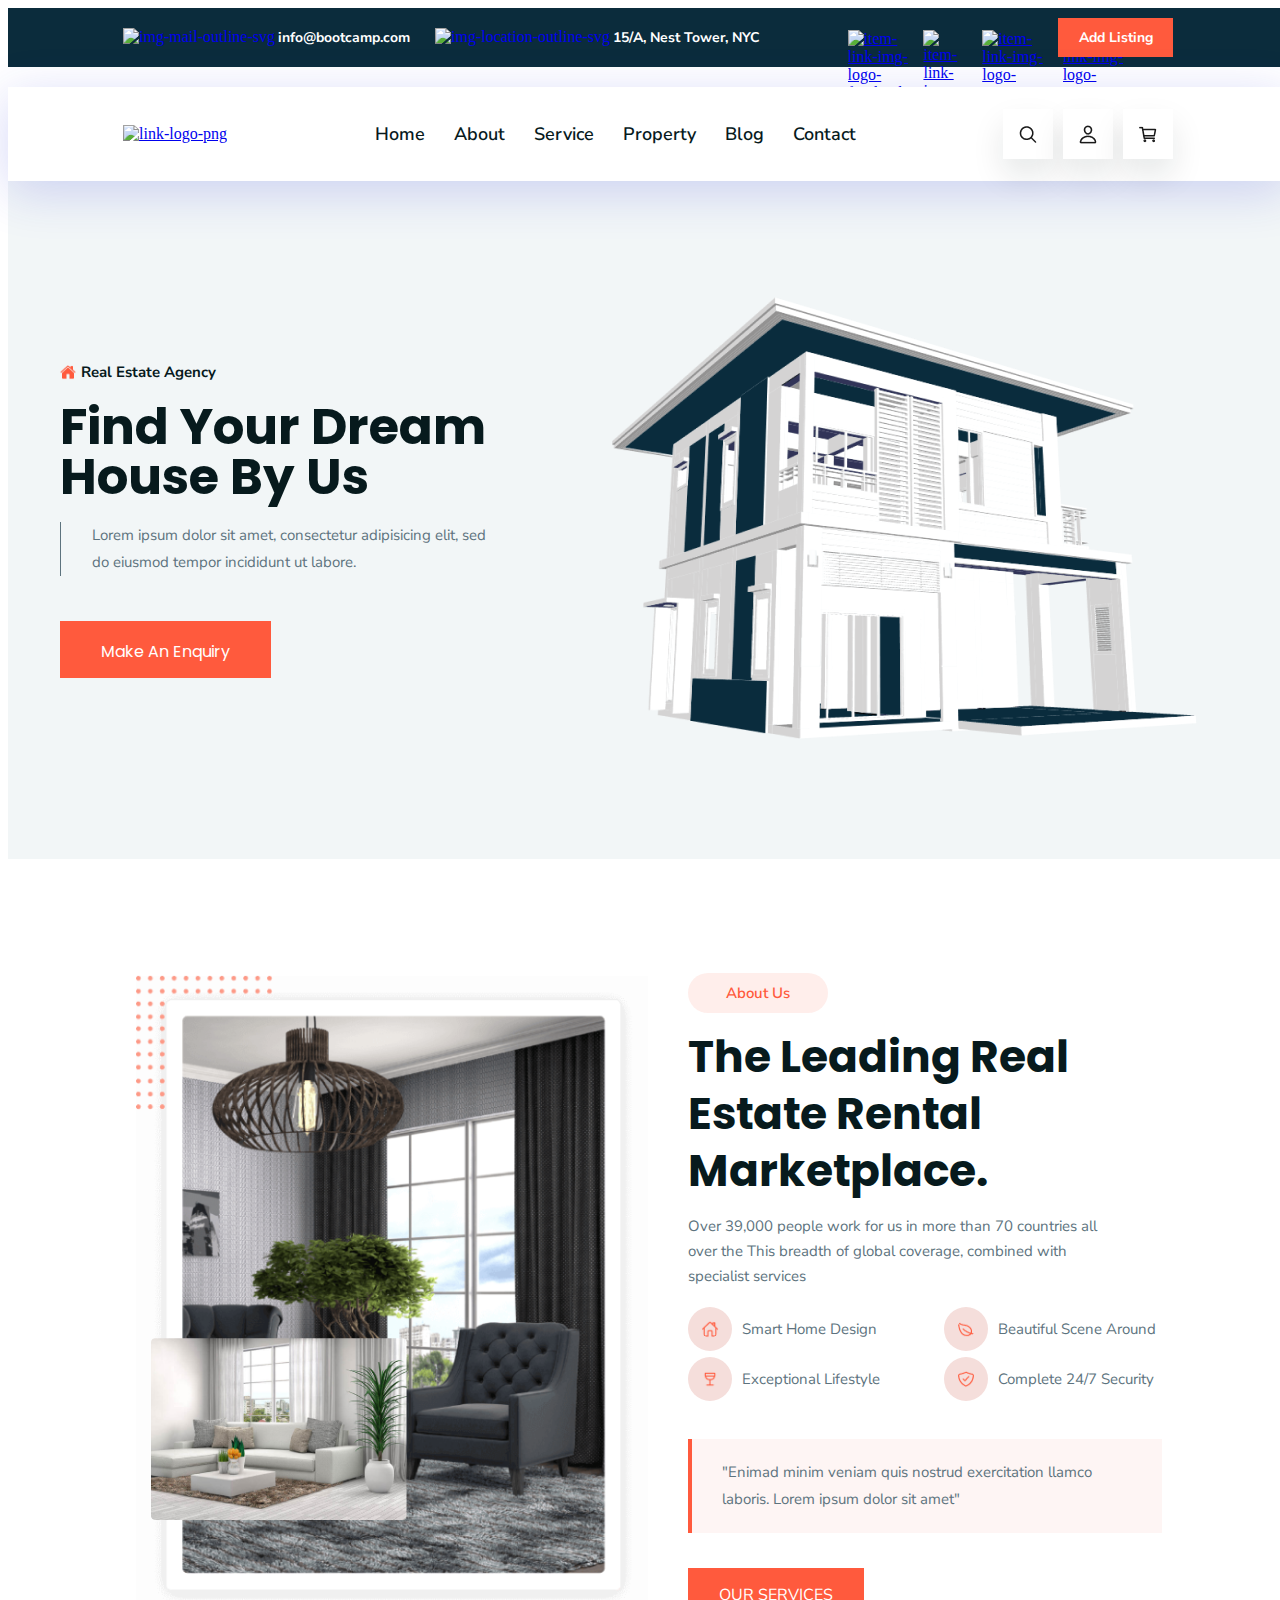
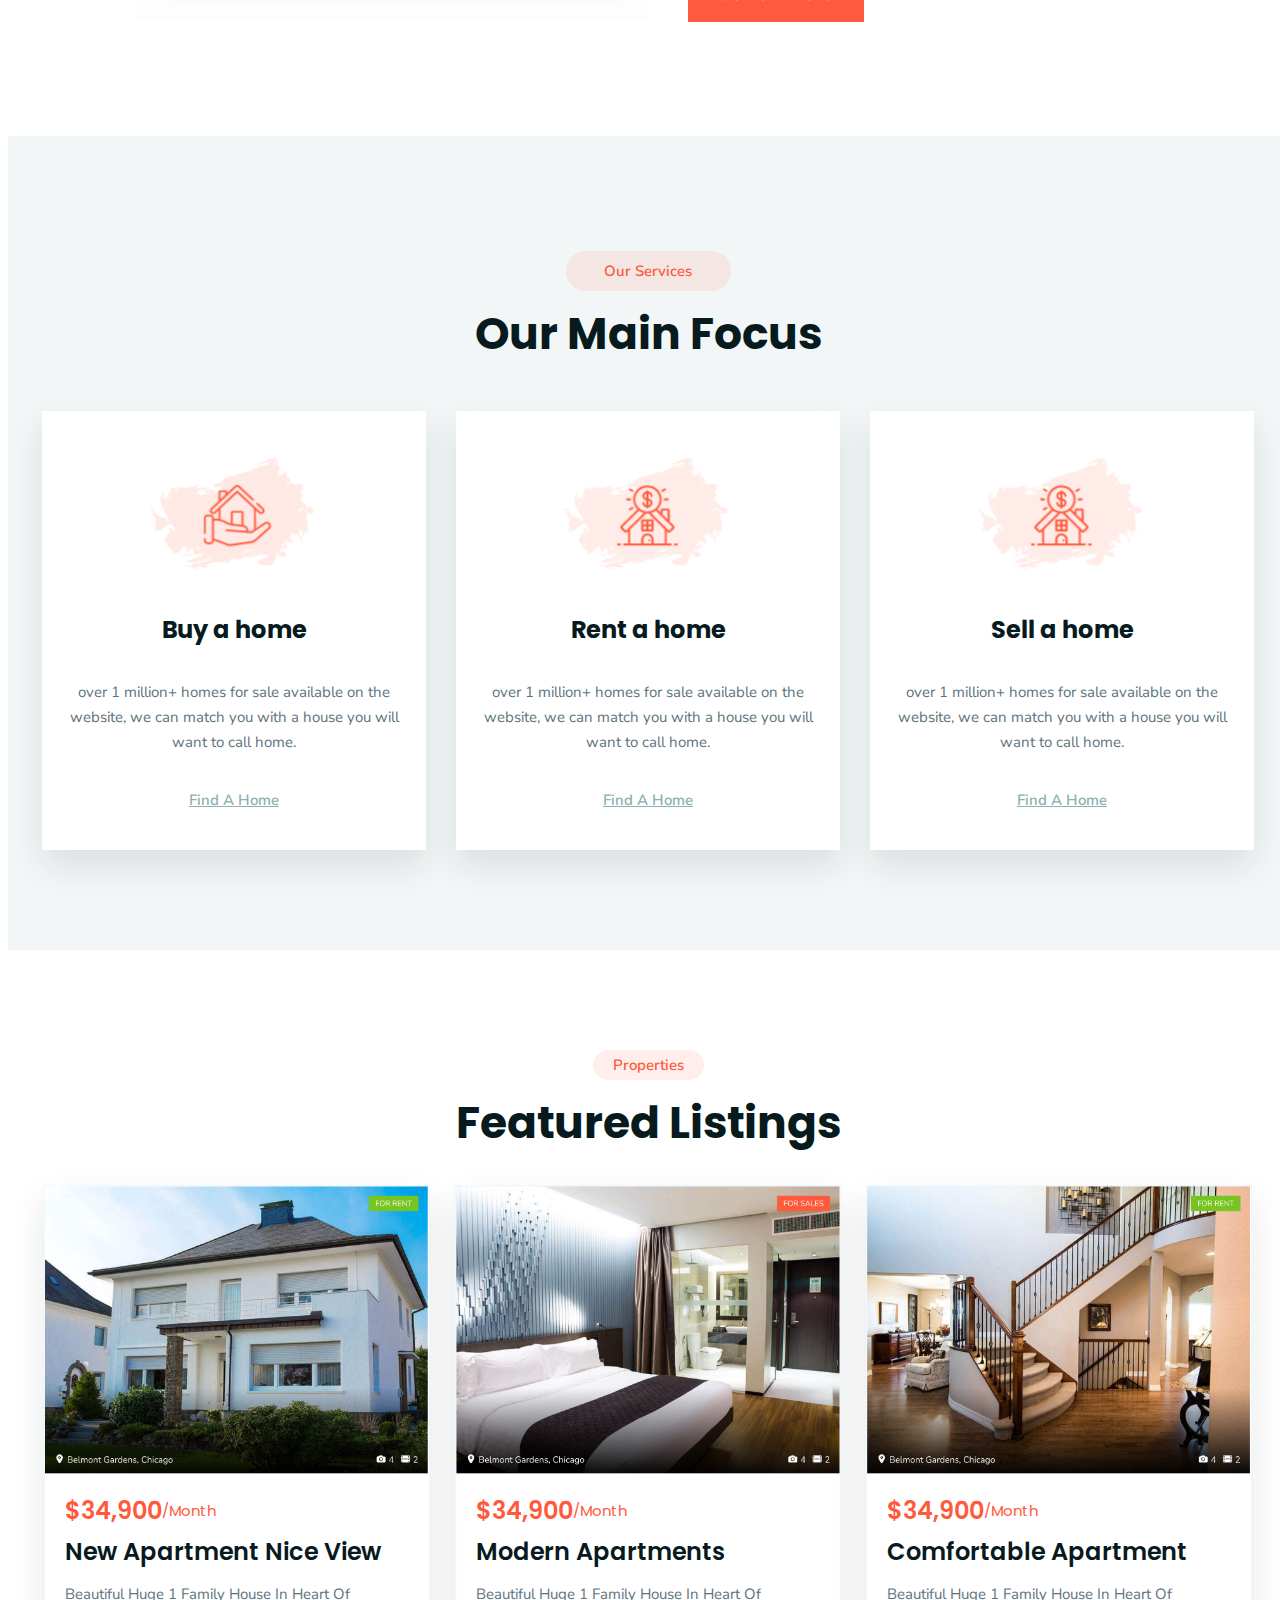
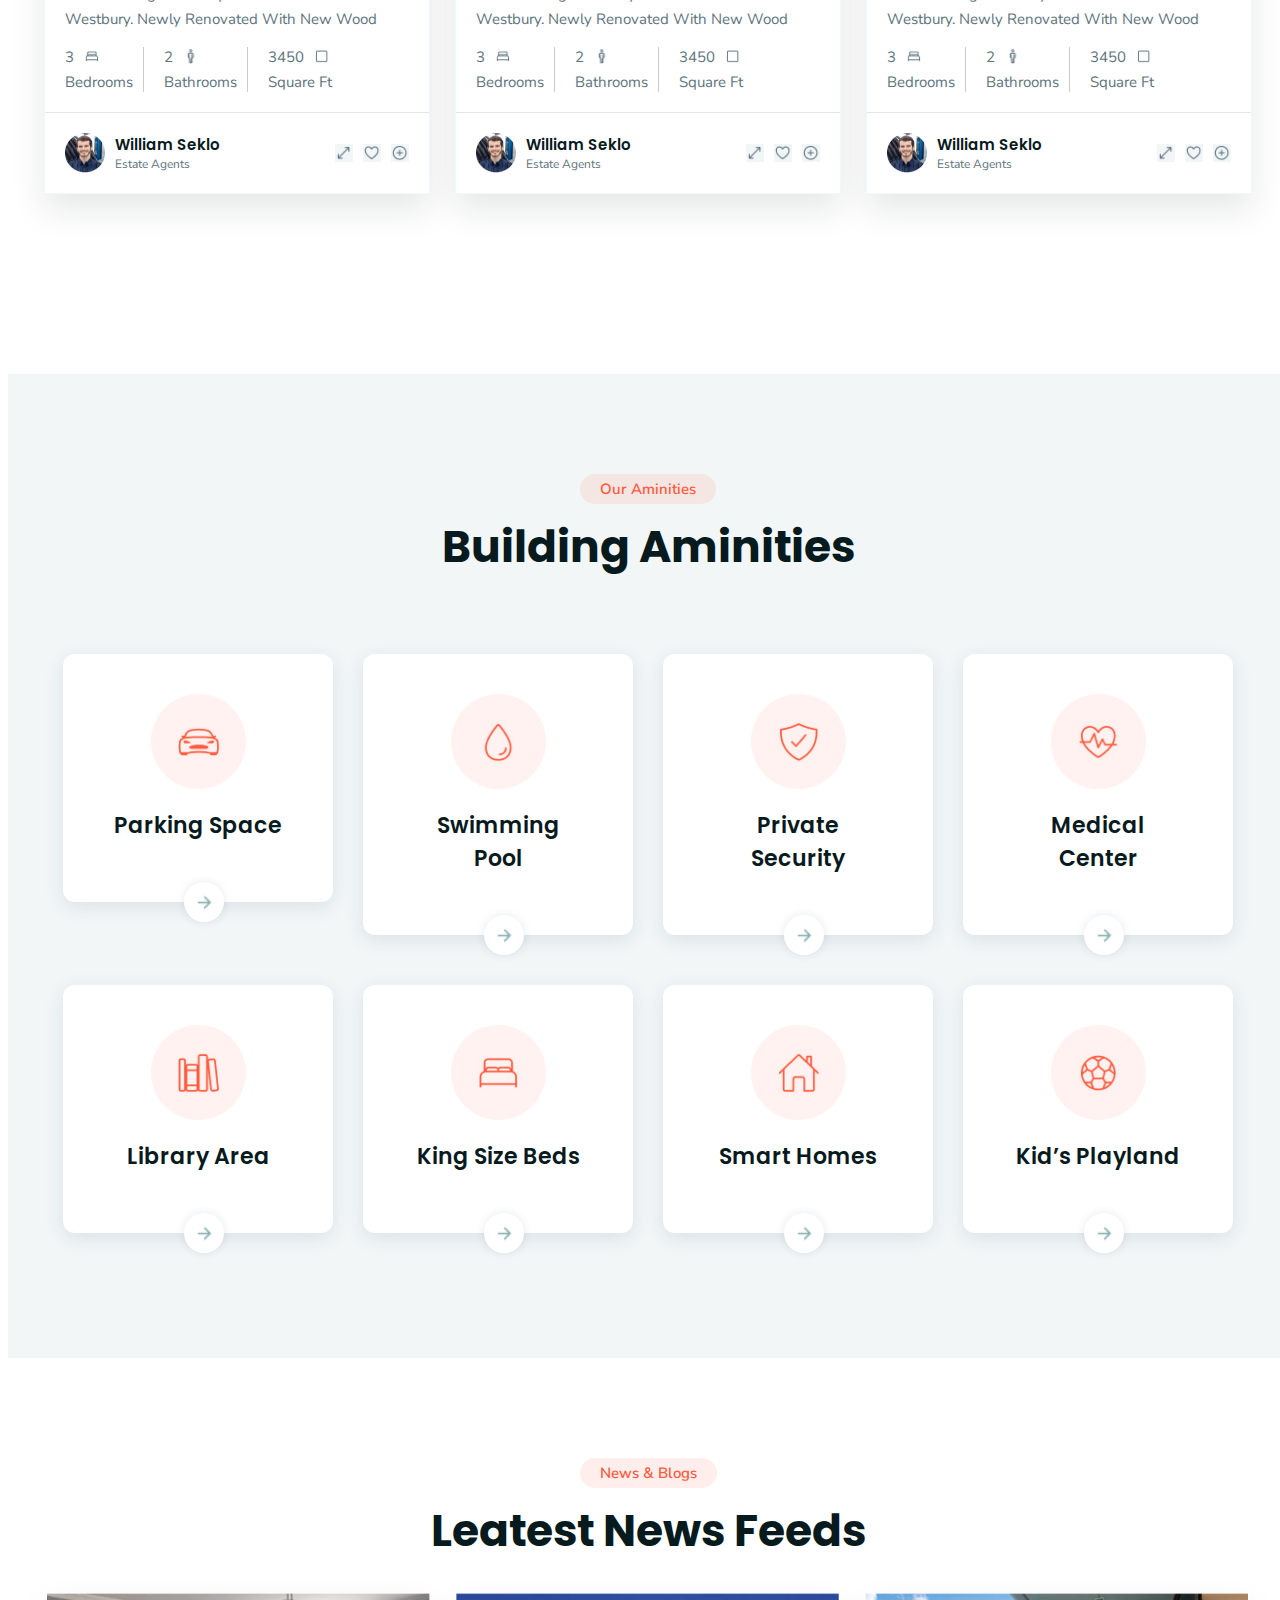
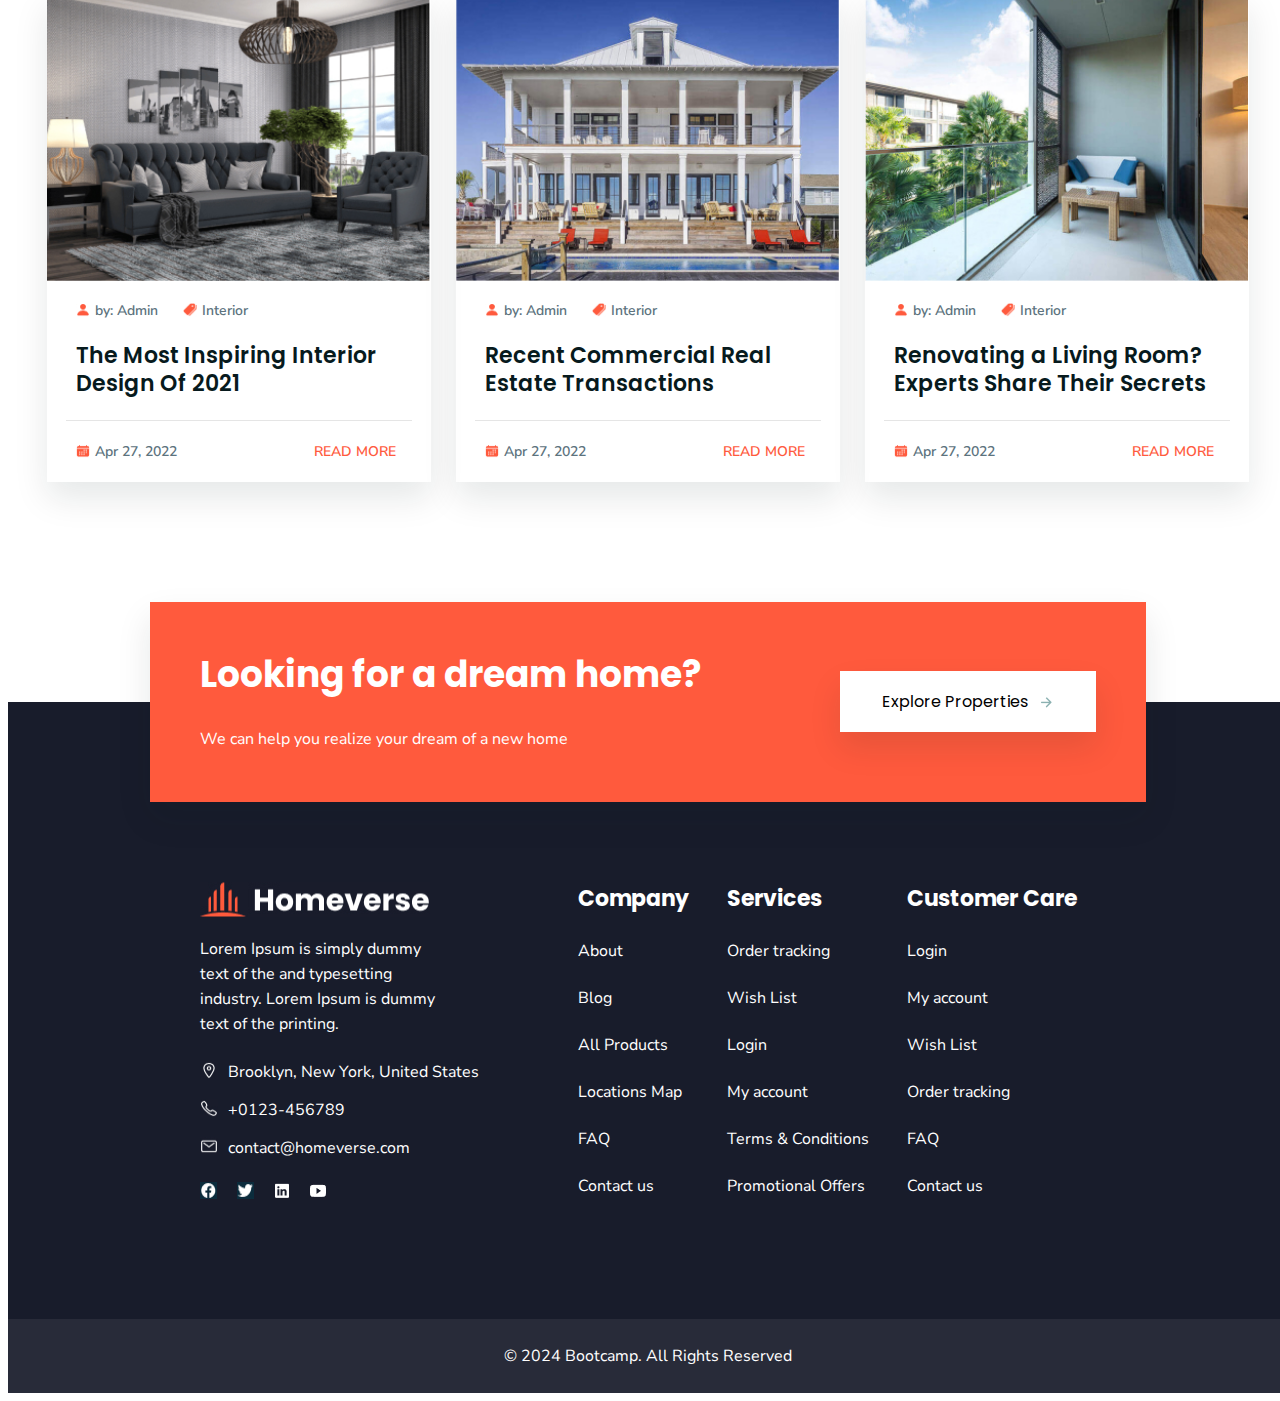
==== commit 9b32e6f9: "update day 19, add task 21" ====
--- a/day 19/index.html
+++ b/day 19/index.html
@@ -459,19 +459,21 @@
         <p class="feeds-title">Leatest News Feeds</p>
         <div class="feeds-content">
           <div class="feeds-item">
-            <div class="feeds-image"></div>
+            <figure class="feeds-image">
+              <a href="#"><img src="public/images/newFeeds/figure-blog-1-png.jpg" alt=""></a>
+            </figure>
             <div class="feeds-by">
               <div>
                 <img src="public/images/newFeeds/img-person-svg.jpg" alt="person">
-                <span>by: Admin</span>
+                <a href="#">by: Admin</a>
               </div>
               <div>
                 <img src="public/images/newFeeds/img-pricetags-svg.jpg" alt="pricetags">
-                <span>Interior</span>
-              </div>
-            </div>
-            <p>The Most Inspiring Interior
-              Design Of 2021</p>
+                <a href="#">Interior</a>
+              </div>
+            </div>
+            <a href="#" class="feeds-item-title">The Most Inspiring Interior
+              Design Of 2021</a>
             <div class="feeds-readmore">
               <div class="feeds-calendar">
                 <img src="public/images/newFeeds/img-calendar-svg.jpg" alt="calendar">
@@ -482,19 +484,21 @@
           </div>
 
           <div class="feeds-item">
-            <div class="feeds-image"></div>
+            <figure class="feeds-image">
+              <a href="#"><img src="public/images/newFeeds/figure-blog-2-jpg.jpg" alt=""></a>
+            </figure>
             <div class="feeds-by">
               <div>
                 <img src="public/images/newFeeds/img-person-svg.jpg" alt="person">
-                <span>by: Admin</span>
+                <a href="#">by: Admin</a>
               </div>
               <div>
                 <img src="public/images/newFeeds/img-pricetags-svg.jpg" alt="pricetags">
-                <span>Estate</span>
-              </div>
-            </div>
-            <p>Recent Commercial Real
-              Estate Transactions</p>
+                <a href="#">Interior</a>
+              </div>
+            </div>
+            <a href="#" class="feeds-item-title">Recent Commercial Real
+              Estate Transactions</a>
             <div class="feeds-readmore">
               <div class="feeds-calendar">
                 <img src="public/images/newFeeds/img-calendar-svg.jpg" alt="calendar">
@@ -505,19 +509,21 @@
           </div>
 
           <div class="feeds-item">
-            <div class="feeds-image"></div>
+            <figure class="feeds-image">
+              <a href="#"><img src="public/images/newFeeds/figure-blog-3-jpg.jpg" alt=""></a>
+            </figure>
             <div class="feeds-by">
               <div>
                 <img src="public/images/newFeeds/img-person-svg.jpg" alt="person">
-                <span>by: Admin</span>
+                <a href="#">by: Admin</a>
               </div>
               <div>
                 <img src="public/images/newFeeds/img-pricetags-svg.jpg" alt="pricetags">
-                <span>Room</span>
-              </div>
-            </div>
-            <p>Renovating a Living Room?
-              Experts Share Their Secrets</p>
+                <a href="#">Interior</a>
+              </div>
+            </div>
+            <a href="#" class="feeds-item-title">Renovating a Living Room?
+              Experts Share Their Secrets</a>
             <div class="feeds-readmore">
               <div class="feeds-calendar">
                 <img src="public/images/newFeeds/img-calendar-svg.jpg" alt="calendar">
@@ -571,32 +577,32 @@
         <div class="footer-link-box">
           <div class="footer-list">
             <p class="footer-item-title">Company</p>
-            <a href="#"><p class="footer-item-link">About</p></a>
-            <a href="#"><p class="footer-item-link">Blog</p></a>
-            <a href="#"><p class="footer-item-link">All Products</p></a>
-            <a href="#"><p class="footer-item-link">Locations Map</p></a>
-            <a href="#"><p class="footer-item-link">FAQ</p></a>
-            <a href="#"><p class="footer-item-link">Contact us</p></a>
+            <a href="#" class="footer-item-link">About</a>
+            <a href="#" class="footer-item-link">Blog</a>
+            <a href="#" class="footer-item-link">All Products</a>
+            <a href="#" class="footer-item-link">Locations Map</a>
+            <a href="#" class="footer-item-link">FAQ</a>
+            <a href="#" class="footer-item-link">Contact us</a>
           </div>
 
           <div class="footer-list">
             <p class="footer-item-title">Services</p>
-            <a href="#"><p class="footer-item-link">Order tracking</p></a>
-            <a href="#"><p class="footer-item-link">Wish List</p></a>
-            <a href="#"><p class="footer-item-link">Login</p></a>
-            <a href="#"><p class="footer-item-link">My account</p></a>
-            <a href="#"><p class="footer-item-link">Terms & Conditions</p></a>
-            <a href="#"><p class="footer-item-link">Promotional Offers</p></a>
+            <a href="#" class="footer-item-link">Order tracking</a>
+            <a href="#" class="footer-item-link">Wish List</a>
+            <a href="#" class="footer-item-link">Login</a>
+            <a href="#" class="footer-item-link">My account</a>
+            <a href="#" class="footer-item-link">Terms & Conditions</a>
+            <a href="#" class="footer-item-link">Promotional Offers</a>
           </div>
 
           <div class="footer-list">
             <p class="footer-item-title">Customer Care</p>
-            <a href="#"><p class="footer-item-link">Login</p></a>
-            <a href="#"><p class="footer-item-link">My account</p></a>
-            <a href="#"><p class="footer-item-link">Wish List</p></a>
-            <a href="#"><p class="footer-item-link">Order tracking</p></a>
-            <a href="#"><p class="footer-item-link">FAQ</p></a>
-            <a href="#"><p class="footer-item-link">Contact us</p></a>
+            <a href="#" class="footer-item-link">Login</a>
+            <a href="#" class="footer-item-link">My account</a>
+            <a href="#" class="footer-item-link">Wish List</a>
+            <a href="#" class="footer-item-link">Order tracking</a>
+            <a href="#" class="footer-item-link">FAQ</a>
+            <a href="#" class="footer-item-link">Contact us</a>
           </div>
         </div>
       </div>
--- a/day 19/public/styles/styles.css
+++ b/day 19/public/styles/styles.css
@@ -41,6 +41,13 @@
   display: flex;
   gap: 3px;
   text-decoration: none;
+  transition: all 0.3s ease;
+}
+.header-top-list .header-top-link:hover {
+  background: #FF5A3D;
+}
+.header-top-list .header-top-link:hover p or .header-top-list .header-top-link:hover span or .header-top-list .header-top-link:hover address {
+  color: white;
 }
 .header-top-list .header-top-link .img {
   width: 15px;
@@ -577,7 +584,6 @@
   align-items: flex-start;
   gap: 25px;
   padding-bottom: 60px;
-  scroll-snap-type: inline mandatory;
 }
 #features .container .feature-content .feature-item {
   display: flex;
@@ -597,15 +603,15 @@
   aspect-ratio: 2/1.5;
   overflow: hidden;
 }
-#features .container .feature-content .feature-item .feature-item-image a {
-  text-decoration: none;
-}
 #features .container .feature-content .feature-item .feature-item-image a:hover img {
   -o-object-fit: cover;
      object-fit: cover;
   transition: 0.5s ease;
   height: 103%;
 }
+#features .container .feature-content .feature-item .feature-item-image a {
+  text-decoration: none;
+}
 #features .container .feature-content .feature-item .feature-item-image a img {
   width: 100%;
   height: 100%;
@@ -826,6 +832,13 @@
   gap: 20px;
   background: #FFF;
   box-shadow: 0px 5px 20px 0px rgba(24, 45, 84, 0.1);
+  transition: all 0.3s ease;
+}
+#amenities .container .amenity-content .amenity-item:hover {
+  background: #FF5A3D;
+}
+#amenities .container .amenity-content .amenity-item:hover p or #amenities .container .amenity-content .amenity-item:hover span or #amenities .container .amenity-content .amenity-item:hover address {
+  color: white;
 }
 #amenities .container .amenity-content .amenity-item .amenity-card-icon {
   display: flex;
@@ -875,318 +888,350 @@
 }
 
 /* ---------------- Leatest New Feeds ---------------- */
+#new-feeds {
+  padding: 100px 0;
+}
 #new-feeds .container {
   display: flex;
   flex-direction: column;
+  align-items: center;
+  gap: 15px;
 }
 #new-feeds .container .feeds-subtitle {
-  display: flex;
-  width: 97.15px;
-  height: 20px;
-  flex-direction: column;
-  justify-content: center;
-  flex-shrink: 0;
-  color: #FF5A3D;
-  font-family: "Nunito Sans";
-  font-size: 15px;
-  font-style: normal;
-  font-weight: 600;
-  line-height: normal;
+  margin: 0;
+  display: flex;
+  flex-direction: column;
+  justify-content: center;
+  align-items: center;
+  width: -moz-max-content;
+  width: max-content;
+  padding: 5px 20px 5px 20px;
+  color: #FF5A3D;
+  border-radius: 50px;
+  background: rgba(255, 90, 61, 0.1);
+  font-family: "Nunito Sans";
+  font-style: normal;
+  line-height: normal;
+  font-size: 15px;
+  font-weight: 600;
 }
 #new-feeds .container .feeds-title {
-  display: flex;
-  width: 439.931px;
-  height: 92.39px;
-  flex-direction: column;
-  justify-content: center;
+  margin: 0;
+  display: flex;
   color: #071A1D;
   text-align: center;
   font-family: Poppins;
+  font-style: normal;
   font-size: 44px;
-  font-style: normal;
+  line-height: 55px;
   font-weight: 700;
-  line-height: 57.2px; /* 130% */
 }
 #new-feeds .container .feeds-content {
   display: flex;
-  overflow-x: auto;
-  display: flex;
-  height: 551.23px;
-  padding: 0px 25px 60px 25px;
   justify-content: center;
   align-items: flex-start;
+  margin: 20px 0 20px 0;
   gap: 25px;
 }
 #new-feeds .container .feeds-content .feeds-item {
   display: flex;
   flex-direction: column;
+  justify-content: center;
+  align-items: center;
   background: rgba(255, 255, 255, 0);
   box-shadow: 0px 16px 32px 0px rgba(7, 26, 29, 0.1);
+  gap: 20px;
+  flex-basis: 30%;
 }
 #new-feeds .container .feeds-content .feeds-item .feeds-image {
+  margin: 0;
+  display: flex;
   width: 100%;
-  height: 60%;
-}
-#new-feeds .container .feeds-content .feeds-item .feeds-image:first-child {
-  background: url("../images/newFeeds/figure-blog-1-png.jpg") lightgray -8.053px 0px/104.313% 100% no-repeat;
-}
-#new-feeds .container .feeds-content .feeds-item .feeds-image:nth-child(2) {
-  background: url("../images/newFeeds/figure-blog-2-jpg.jpg") lightgray -8.053px 0px/104.313% 100% no-repeat;
-}
-#new-feeds .container .feeds-content .feeds-item .feeds-image:last-child {
-  background: url("../images/newFeeds/figure-blog-3-jpg.jpg") lightgray -8.053px 0px/104.313% 100% no-repeat;
+  position: relative;
+  aspect-ratio: 2/1.5;
+  overflow: hidden;
+}
+#new-feeds .container .feeds-content .feeds-item .feeds-image a:hover img {
+  -o-object-fit: cover;
+     object-fit: cover;
+  transition: 0.5s ease;
+  height: 103%;
+}
+#new-feeds .container .feeds-content .feeds-item .feeds-image a {
+  text-decoration: none;
+}
+#new-feeds .container .feeds-content .feeds-item .feeds-image a img {
+  width: 100%;
+  height: 100%;
 }
 #new-feeds .container .feeds-content .feeds-item .feeds-by {
   display: flex;
   justify-content: flex-start;
+  margin-left: 20px;
   gap: 25px;
+  width: 90%;
 }
 #new-feeds .container .feeds-content .feeds-item .feeds-by div {
+  display: flex;
+  align-items: center;
   gap: 5px;
 }
 #new-feeds .container .feeds-content .feeds-item .feeds-by div img {
   width: 14px;
   height: 14px;
 }
-#new-feeds .container .feeds-content .feeds-item .feeds-by div span {
-  display: flex;
-  width: 64.949px;
-  height: 19px;
+#new-feeds .container .feeds-content .feeds-item .feeds-by div a {
+  display: flex;
   flex-direction: column;
   justify-content: center;
   flex-shrink: 0;
   color: #5D737E;
   font-family: "Nunito Sans";
+  font-style: normal;
+  line-height: normal;
   font-size: 14px;
-  font-style: normal;
-  font-weight: 600;
-  line-height: normal;
-}
-#new-feeds .container .feeds-content .feeds-item p {
-  display: flex;
-  width: 289.9px;
-  height: 57.2px;
-  flex-direction: column;
-  justify-content: center;
+  font-weight: 600;
+  text-decoration: none;
+  transition: color 0.3s ease;
+}
+#new-feeds .container .feeds-content .feeds-item .feeds-by div a:hover {
+  color: #FF5A3D;
+}
+#new-feeds .container .feeds-content .feeds-item .feeds-item-title {
+  margin: 0;
+  display: flex;
+  height: 60px;
+  flex-direction: column;
+  justify-content: center;
+  margin-left: 20px;
+  width: 90%;
   color: #071A1D;
-  font-family: Poppins;
+  text-decoration: none;
+  font-family: Poppins;
+  font-style: normal;
   font-size: 22px;
-  font-style: normal;
-  font-weight: 600;
-  line-height: 28.6px; /* 130% */
+  line-height: 28px;
+  font-weight: 600;
+  transition: color 0.3s ease;
+}
+#new-feeds .container .feeds-content .feeds-item .feeds-item-title:hover {
+  color: #FF5A3D;
 }
 #new-feeds .container .feeds-content .feeds-item .feeds-readmore {
   display: flex;
-  width: 313.41px;
-  padding-top: 21px;
-  justify-content: space-evenly;
+  padding-top: 20px;
+  margin: 0 0 20px 0;
+  justify-content: space-between;
   align-items: center;
   gap: 5px;
+  width: 90%;
   border-top: 1px solid rgba(0, 0, 0, 0.1);
 }
 #new-feeds .container .feeds-content .feeds-item .feeds-readmore .feeds-calendar {
   gap: 5px;
+  display: flex;
+  align-items: center;
+  margin-left: 10px;
 }
 #new-feeds .container .feeds-content .feeds-item .feeds-readmore .feeds-calendar span {
   display: flex;
-  width: 207.091px;
-  height: 19px;
-  flex-direction: column;
-  justify-content: center;
-  flex-shrink: 0;
+  flex-direction: column;
+  justify-content: center;
   color: #5D737E;
   font-family: "Nunito Sans";
+  font-style: normal;
+  line-height: normal;
   font-size: 14px;
-  font-style: normal;
-  font-weight: 600;
-  line-height: normal;
-}
-#new-feeds .container .feeds-content .feeds-item .feeds-readmore .feeds-calendarimg {
+  font-weight: 600;
+}
+#new-feeds .container .feeds-content .feeds-item .feeds-readmore .feeds-calendar img {
   width: 14px;
   height: 14px;
 }
 #new-feeds .container .feeds-content .feeds-item .feeds-readmore button {
   display: flex;
-  width: 82.998px;
-  height: 19px;
-  flex-direction: column;
-  justify-content: center;
-  flex-shrink: 0;
-  color: #FF5A3D;
-  font-family: "Nunito Sans";
+  justify-content: center;
+  margin-right: 10px;
+  color: #FF5A3D;
+  text-transform: uppercase;
+  font-family: "Nunito Sans";
+  font-style: normal;
+  line-height: normal;
   font-size: 14px;
-  font-style: normal;
-  font-weight: 600;
-  line-height: normal;
-  text-transform: uppercase;
+  font-weight: 600;
+  background: white;
+  border: none;
 }
 
 /* ---------------- Footer ---------------- */
-#cta {
-  display: flex;
-  width: 1920px;
-  height: 190.59px;
-  padding: 0px 375px;
+.cta {
+  display: flex;
   justify-content: center;
   align-items: center;
   flex-shrink: 0;
   background: linear-gradient(180deg, #FFF 50%, #181C2B 50%);
 }
-#cta .cta-card {
-  width: 1170px;
-  height: 190.59px;
-  flex-shrink: 0;
+.cta .cta-card {
+  width: 70%;
   background: #FF5A3D;
   box-shadow: 0px 16px 32px 0px rgba(7, 26, 29, 0.1);
-  justify-content: space-evenly;
-  align-items: center;
-}
-#cta .cta-card .cta-text {
-  display: flex;
-  flex-direction: column;
-}
-#cta .cta-card .cta-text p:first-child {
-  display: flex;
-  width: 502.756px;
-  height: 46.8px;
-  flex-direction: column;
-  justify-content: center;
-  flex-shrink: 0;
+  display: flex;
+  justify-content: space-between;
+  align-items: center;
+  padding: 50px;
+}
+.cta .cta-card .cta-text {
+  display: flex;
+  flex-direction: column;
+  gap: 30px;
+}
+.cta .cta-card .cta-text p:first-child {
+  margin: 0;
   color: #FFF;
   font-family: Poppins;
+  font-style: normal;
   font-size: 36px;
-  font-style: normal;
+  line-height: 45px;
   font-weight: 700;
-  line-height: 46.8px; /* 130% */
-}
-#cta .cta-card .cta-text p:last-child {
-  display: flex;
-  width: 367.153px;
-  height: 28.8px;
-  flex-direction: column;
-  justify-content: center;
-  flex-shrink: 0;
+}
+.cta .cta-card .cta-text p:last-child {
+  margin: 0;
   color: #FFF;
   font-family: "Nunito Sans";
+  font-style: normal;
+  line-height: 25px;
   font-size: 16px;
-  font-style: normal;
-  font-weight: 400;
-  line-height: 28.8px; /* 180% */
-}
-#cta .cta-card button {
-  display: flex;
-  align-items: center;
-  justify-content: center;
+  font-weight: 400;
+}
+.cta .cta-card button {
+  padding: 17px 41px;
+  display: flex;
+  justify-content: center;
+  align-items: center;
+  border: 1px solid #FFF;
+  background: #FFF;
+  box-shadow: 0px 16px 32px 0px rgba(7, 26, 29, 0.1);
+  color: #000;
+  text-transform: capitalize;
+  font-family: Poppins;
+  font-style: normal;
+  font-size: 16px;
+  line-height: normal;
+  font-weight: 400;
+  background: linear-gradient(to left, white 50%, black 50%);
+  background-size: 200% 100%;
+  background-position: right top;
+  transition: all 1s ease;
+}
+.cta .cta-card button:hover {
+  background-position: left top;
+  color: white;
+  border-color: white;
+}
+.cta .cta-card button img {
+  padding-left: 10px;
 }
 
-#footer {
-  display: flex;
-  width: 1920px;
+.footer {
+  display: flex;
   padding-top: 80px;
   flex-direction: column;
-  justify-content: flex-end;
   align-items: center;
   gap: 40px;
   background: #181C2B;
 }
-#footer .container {
-  display: flex;
-}
-#footer .container .footer-brand {
+.footer .container {
+  width: 70%;
+  display: flex;
+  justify-content: space-between;
+  align-items: flex-start;
+  padding-bottom: 80px;
+}
+.footer .container .footer-brand {
   display: flex;
   flex-direction: column;
   justify-content: flex-start;
-}
-#footer .container .footer-brand .footer-brand-text {
-  display: flex;
-  width: 295.89px;
-  height: 86.4px;
-  flex-direction: column;
-  justify-content: center;
+  flex-basis: 40%;
+}
+.footer .container .footer-brand .footer-brand-text {
   color: #FFF;
   font-family: "Nunito Sans";
+  font-style: normal;
+  line-height: 25px;
   font-size: 16px;
-  font-style: normal;
-  font-weight: 400;
-  line-height: 28.8px; /* 180% */
-}
-#footer .container .footer-brand .footer-address, #footer .container .footer-brand .footer-call, #footer .container .footer-brand .footer-mail {
-  display: flex;
-  width: 246.451px;
-  height: 22px;
-  flex-direction: column;
-  justify-content: center;
-  flex-shrink: 0;
+  font-weight: 400;
+  width: 70%;
+}
+.footer .container .footer-brand .footer-address, .footer .container .footer-brand .footer-call, .footer .container .footer-brand .footer-mail {
+  margin: 8px 0;
+  display: flex;
+  gap: 10px;
   color: #FFF;
   font-family: "Nunito Sans";
+  font-style: normal;
+  line-height: normal;
   font-size: 16px;
-  font-style: normal;
-  font-weight: 400;
-  line-height: normal;
-}
-#footer .container .footer-brand .footer-address img, #footer .container .footer-brand .footer-call img, #footer .container .footer-brand .footer-mail img {
+  font-weight: 400;
+}
+.footer .container .footer-brand .footer-address img, .footer .container .footer-brand .footer-call img, .footer .container .footer-brand .footer-mail img {
   width: 18px;
   height: 18px;
 }
-#footer .container .footer-brand .footer-icons {
-  gap: 15px;
-}
-#footer .container .footer-link-box {
+.footer .container .footer-brand .footer-icons {
+  display: flex;
+  margin-top: 15px;
+  gap: 20px;
+}
+.footer .container .footer-link-box {
   display: flex;
   justify-content: space-around;
-}
-#footer .container .footer-link-box .footer-list {
+  flex-basis: 60%;
+}
+.footer .container .footer-link-box .footer-list {
   display: flex;
   flex-direction: column;
   gap: 25px;
 }
-#footer .container .footer-link-box .footer-list .footer-item-title {
-  display: flex;
-  width: 96.258px;
-  height: 31px;
-  flex-direction: column;
-  justify-content: center;
+.footer .container .footer-link-box .footer-list .footer-item-title {
+  margin: 0;
   color: #FFF;
   font-family: Poppins;
+  font-style: normal;
   font-size: 22px;
-  font-style: normal;
+  line-height: normal;
   font-weight: 700;
-  line-height: normal;
-}
-#footer .container .footer-link-box .footer-list .footer-item-link {
-  display: flex;
-  width: 40.011px;
-  height: 16px;
-  flex-direction: column;
-  justify-content: center;
+}
+.footer .container .footer-link-box .footer-list .footer-item-link {
+  margin: 0;
   color: #FFF;
   font-family: "Nunito Sans";
+  font-style: normal;
+  line-height: normal;
   font-size: 16px;
-  font-style: normal;
-  font-weight: 400;
-  line-height: normal;
-}
-#footer .copyright {
-  display: flex;
-  width: 1920px;
-  height: 72px;
-  padding: 25px 0px;
+  font-weight: 400;
+}
+.footer .container .footer-link-box .footer-list a {
+  text-decoration: none;
+  transition: color 0.3s ease;
+}
+.footer .container .footer-link-box .footer-list a:hover {
+  color: #FF5A3D;
+}
+.footer .copyright {
+  display: flex;
+  width: 100%;
+  padding: 10px 0px;
   justify-content: center;
   align-items: center;
   background: #282B39;
 }
-#footer .copyright p {
-  display: flex;
-  width: 318.994px;
+.footer .copyright p {
   height: 22px;
-  flex-direction: column;
-  justify-content: center;
-  flex-shrink: 0;
   color: #FFF;
   text-align: center;
   font-family: "Nunito Sans";
+  font-style: normal;
+  line-height: normal;
   font-size: 16px;
-  font-style: normal;
-  font-weight: 400;
-  line-height: normal;
+  font-weight: 400;
 }/*# sourceMappingURL=styles.css.map */--- a/day 19/public/styles/responsive.css
+++ b/day 19/public/styles/responsive.css
@@ -199,6 +199,67 @@
     font-weight: 700;
     padding: 0;
   }
+  /*  -------------------- News Feeds  -------------------- */
+  /* ************************************************** */
+  #new-feeds .container .feeds-title {
+    font-family: Poppins;
+    font-style: normal;
+    font-size: 30px;
+    line-height: 55px;
+    font-weight: 700;
+  }
+  #new-feeds .container .feeds-content {
+    flex-wrap: wrap;
+  }
+  #new-feeds .container .feeds-content .feeds-item {
+    flex-basis: 95%;
+  }
+  #new-feeds .container .feeds-content .feeds-item .feeds-item-title {
+    font-family: Poppins;
+    font-style: normal;
+    font-size: 18px;
+    line-height: 28px;
+    font-weight: 600;
+  }
+  /*  -------------------- Footer  -------------------- */
+  /* ************************************************** */
+  .cta .cta-card {
+    width: 60%;
+    flex-direction: column;
+    gap: 25px;
+  }
+  .cta .cta-card .cta-text {
+    align-items: center;
+    gap: 20px;
+  }
+  .cta .cta-card .cta-text p:first-child {
+    font-family: Poppins;
+    font-style: normal;
+    font-size: 24px;
+    line-height: 30px;
+    font-weight: 700;
+  }
+  .cta .cta-card button {
+    padding: 10px 30px;
+    font-family: Poppins;
+    font-style: normal;
+    font-size: 12px;
+    line-height: normal;
+    font-weight: 400;
+  }
+  .footer .container {
+    width: 80%;
+    flex-direction: column;
+    gap: 80px;
+  }
+  .footer .container .footer-link-box {
+    width: 90%;
+    gap: 30px;
+    flex-direction: column;
+  }
+  .footer .copyright {
+    padding-bottom: 20%;
+  }
 }
 @media screen and (min-width: 356px) and (max-width: 573px) {
   /*  -------------------- Header  -------------------- */
@@ -364,6 +425,52 @@
     font-weight: 700;
     padding: 0;
   }
+  /*  -------------------- News Feeds  -------------------- */
+  /* ************************************************** */
+  #new-feeds .container .feeds-title {
+    font-family: Poppins;
+    font-style: normal;
+    font-size: 32px;
+    line-height: 55px;
+    font-weight: 700;
+  }
+  #new-feeds .container .feeds-content {
+    flex-wrap: wrap;
+  }
+  #new-feeds .container .feeds-content .feeds-item {
+    flex-basis: 90%;
+  }
+  /*  -------------------- Footer  -------------------- */
+  /* ************************************************** */
+  .cta .cta-card {
+    width: 70%;
+    flex-direction: column;
+    gap: 25px;
+  }
+  .cta .cta-card .cta-text {
+    align-items: center;
+    gap: 20px;
+  }
+  .cta .cta-card .cta-text p:first-child {
+    font-family: Poppins;
+    font-style: normal;
+    font-size: 24px;
+    line-height: 45px;
+    font-weight: 700;
+  }
+  .footer .container {
+    width: 80%;
+    flex-direction: column;
+    gap: 80px;
+  }
+  .footer .container .footer-link-box {
+    width: 90%;
+    gap: 30px;
+    flex-direction: column;
+  }
+  .footer .copyright {
+    padding-bottom: 16%;
+  }
 }
 @media screen and (min-width: 573px) and (max-width: 768px) {
   /*  -------------------- Header  -------------------- */
@@ -521,6 +628,45 @@
   }
   /*  -------------------- Building Amenities  -------------------- */
   /* ************************************************** */
+  /*  -------------------- New Feeds  -------------------- */
+  /* ************************************************** */
+  #new-feeds .container .feeds-content {
+    flex-wrap: wrap;
+  }
+  #new-feeds .container .feeds-content .feeds-item {
+    flex-basis: 80%;
+  }
+  /*  -------------------- Footer  -------------------- */
+  /* ************************************************** */
+  .cta .cta-card {
+    width: 70%;
+    flex-direction: column;
+    gap: 25px;
+  }
+  .cta .cta-card .cta-text {
+    align-items: center;
+    gap: 20px;
+  }
+  .cta .cta-card .cta-text p:first-child {
+    font-family: Poppins;
+    font-style: normal;
+    font-size: 28px;
+    line-height: 45px;
+    font-weight: 700;
+  }
+  .footer .container {
+    width: 80%;
+    flex-direction: column;
+    gap: 80px;
+  }
+  .footer .container .footer-link-box {
+    width: 90%;
+    gap: 30px;
+    justify-content: space-between;
+  }
+  .footer .copyright {
+    padding-bottom: 12%;
+  }
 }
 @media screen and (min-width: 768px) and (max-width: 993px) {
   /*  -------------------- Header  -------------------- */
@@ -609,6 +755,35 @@
   }
   /*  -------------------- Building Amenities  -------------------- */
   /* ************************************************** */
+  /*  -------------------- News Feeds  -------------------- */
+  /* ************************************************** */
+  #new-feeds .container .feeds-content {
+    flex-wrap: wrap;
+  }
+  #new-feeds .container .feeds-content .feeds-item {
+    flex-basis: 45%;
+  }
+  /*  -------------------- Footer  -------------------- */
+  /* ************************************************** */
+  .cta .cta-card {
+    width: 80%;
+    flex-direction: column;
+    gap: 25px;
+  }
+  .cta .cta-card .cta-text {
+    align-items: center;
+    gap: 20px;
+  }
+  .footer .container {
+    width: 90%;
+    flex-direction: column;
+    gap: 80px;
+  }
+  .footer .container .footer-link-box {
+    width: 90%;
+    gap: 30px;
+    justify-content: space-between;
+  }
 }
 @media screen and (min-width: 993px) and (max-width: 1180px) {
   /*  -------------------- Header --------------------  */
@@ -671,4 +846,20 @@
   }
   /*  -------------------- Building Amenities  -------------------- */
   /* ************************************************** */
+  /*  -------------------- News Feeds  -------------------- */
+  /* ************************************************** */
+  #new-feeds .container .feeds-content {
+    flex-wrap: wrap;
+  }
+  #new-feeds .container .feeds-content .feeds-item {
+    flex-basis: 45%;
+  }
+  /*  -------------------- Footer  -------------------- */
+  /* ************************************************** */
+  .cta .cta-card {
+    width: 80%;
+  }
+  .footer .container {
+    width: 90%;
+  }
 }/*# sourceMappingURL=responsive.css.map */